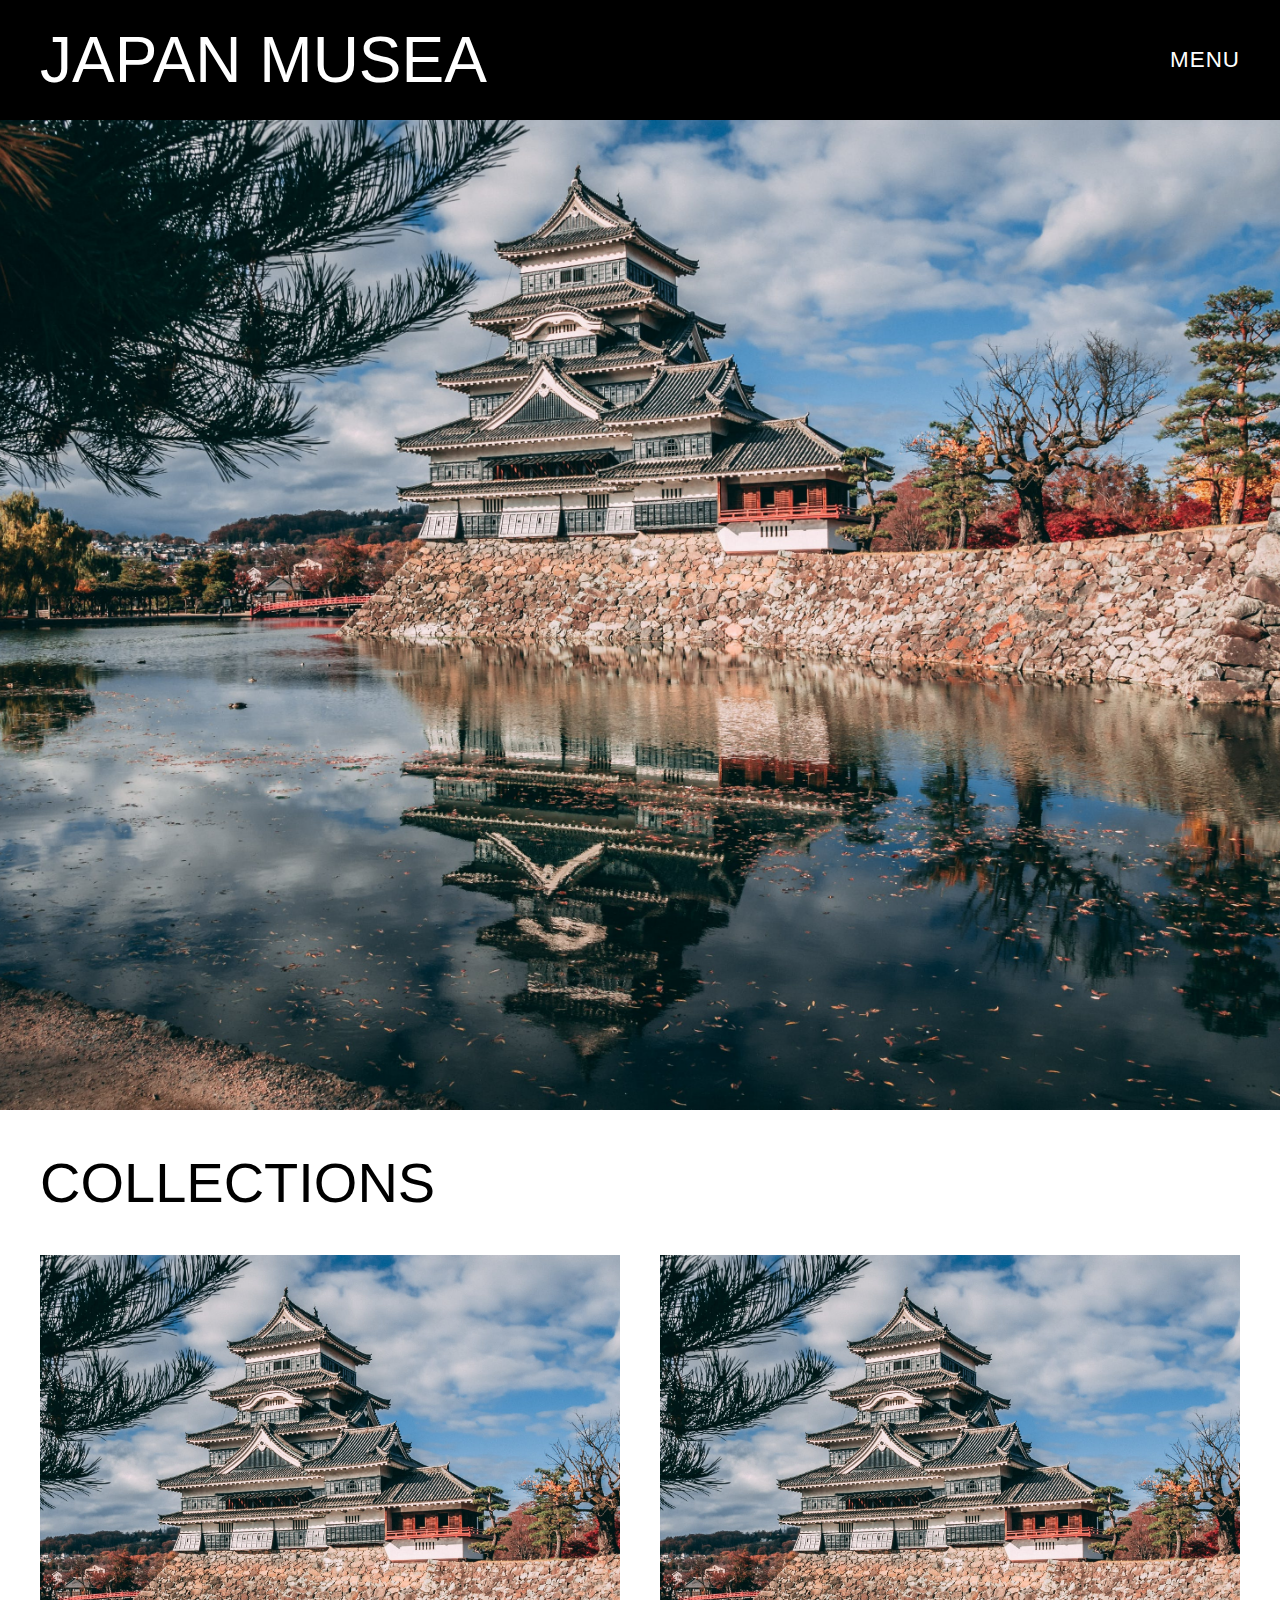
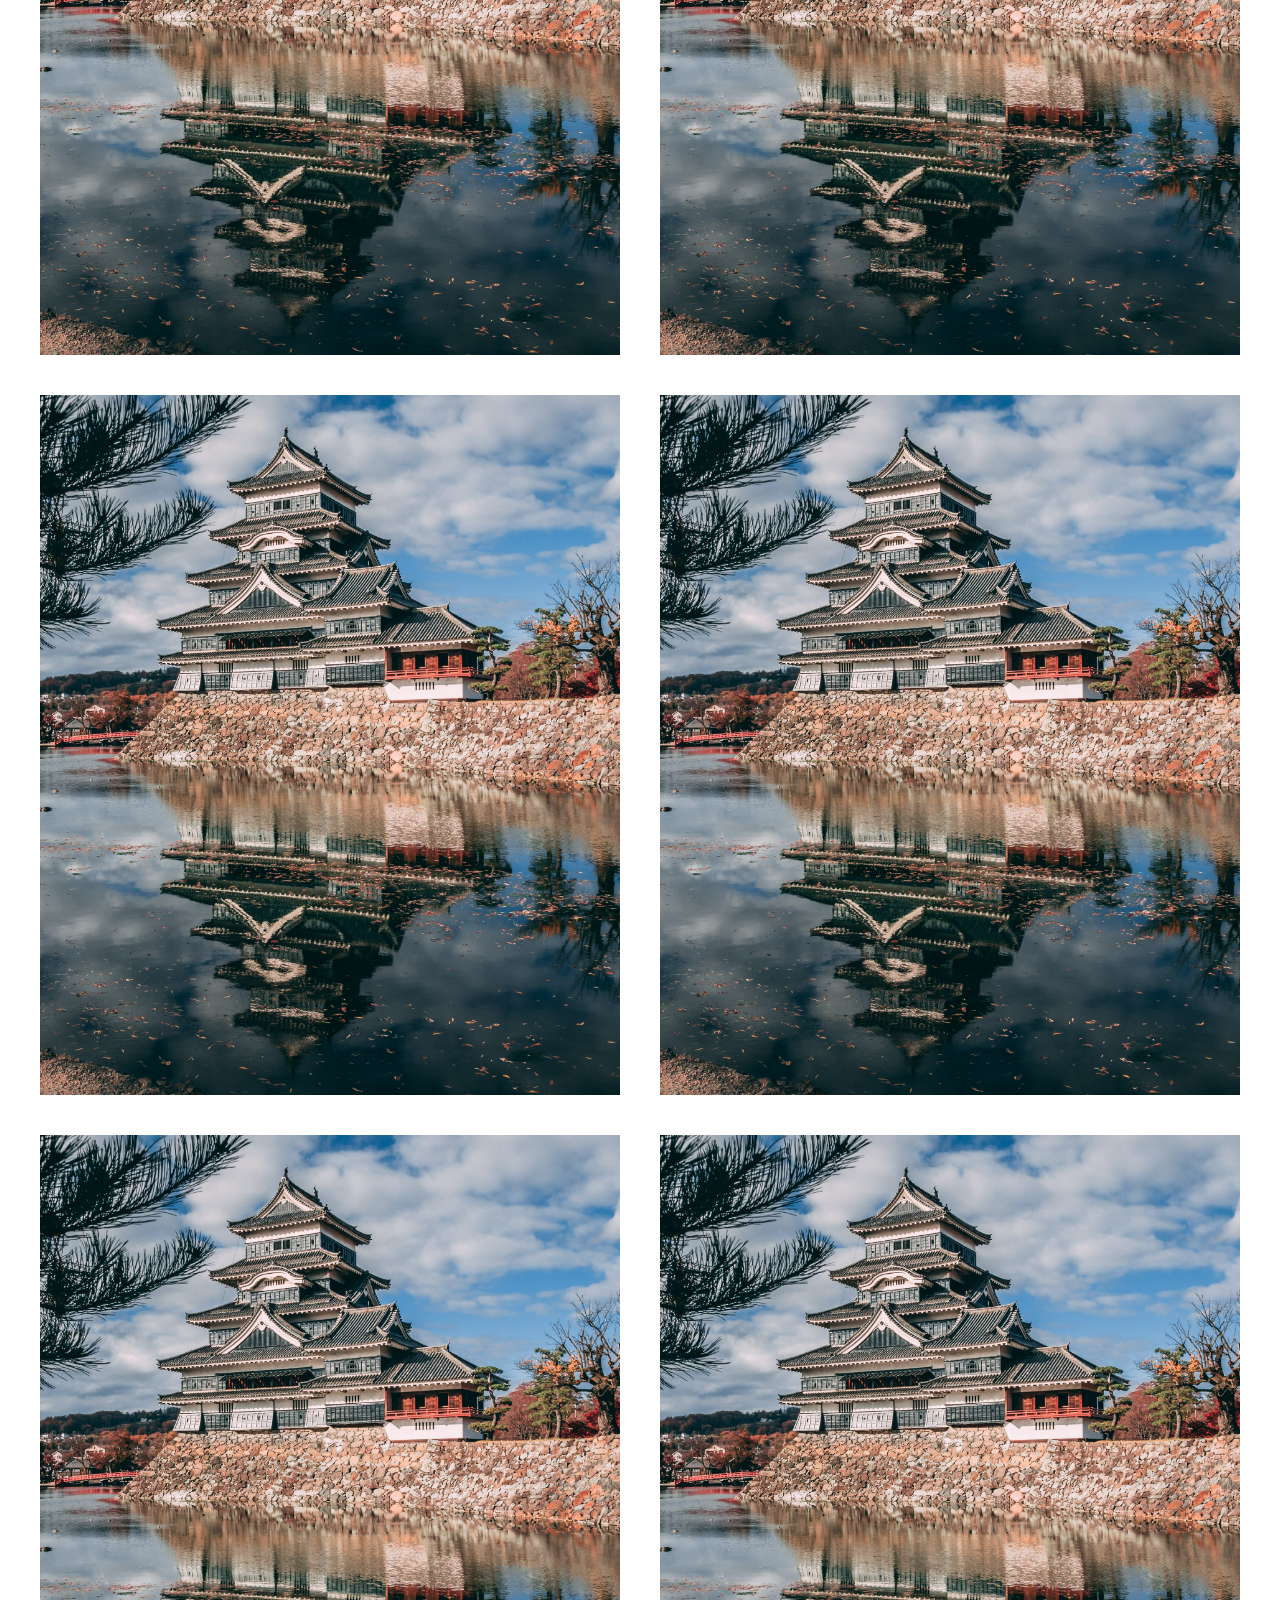
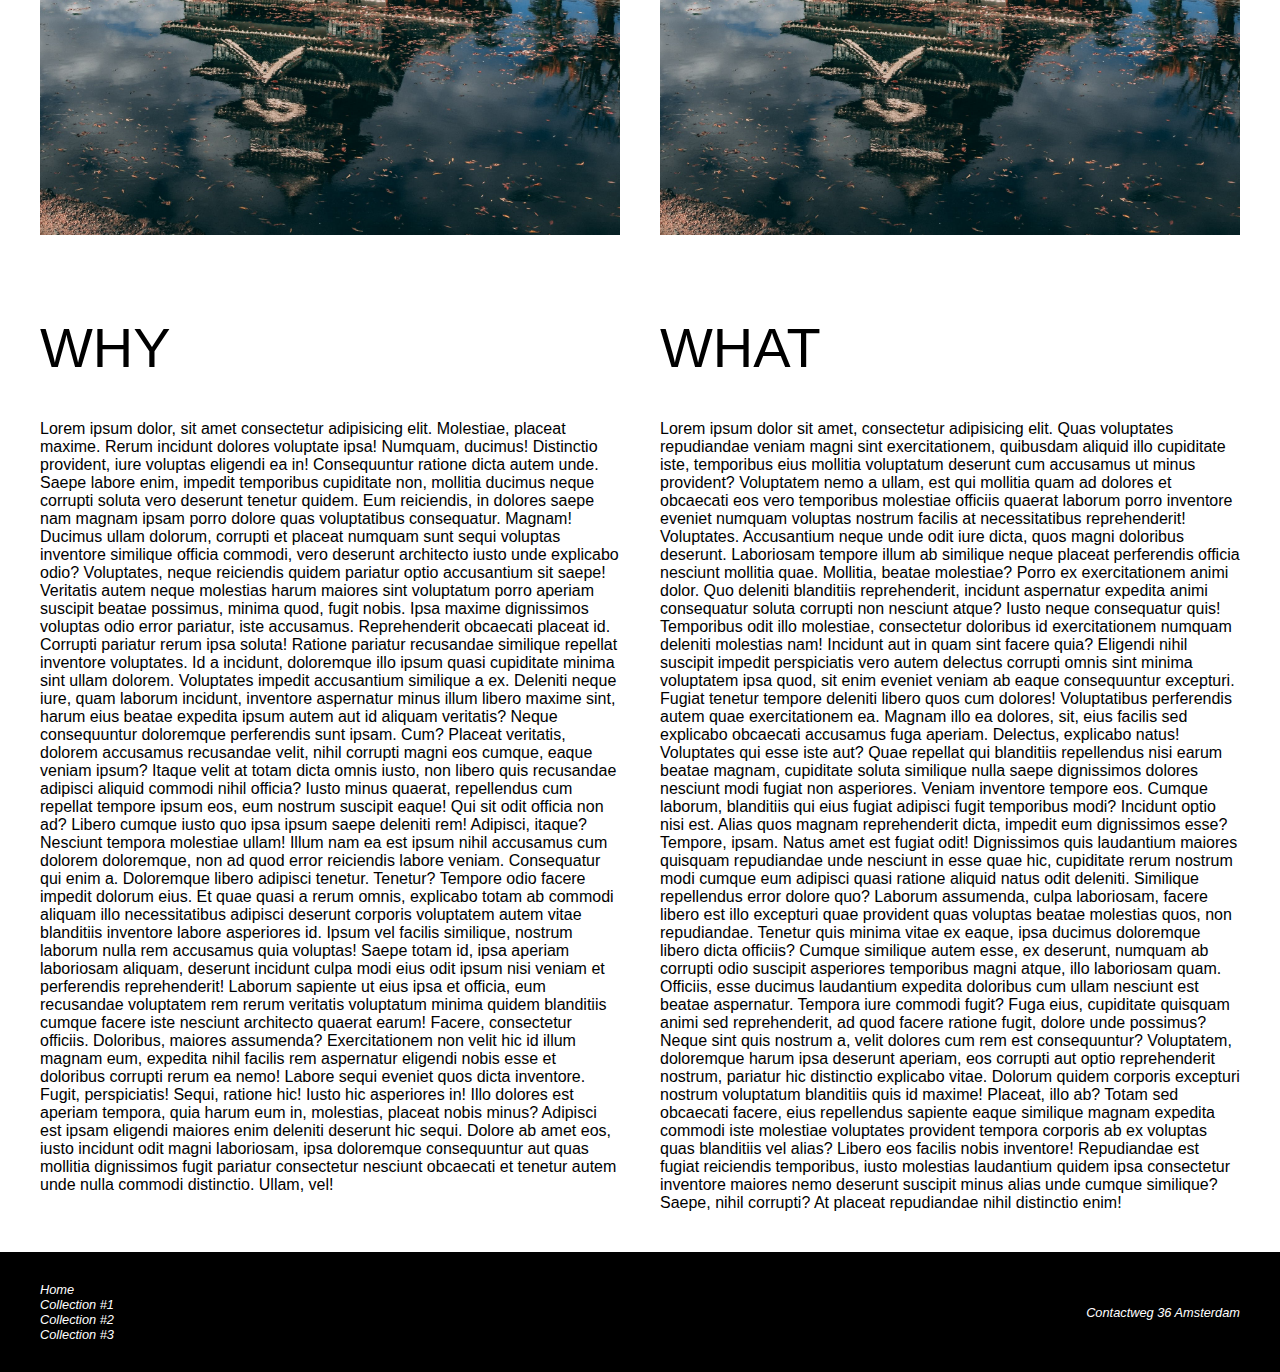
==== landingspage/index.html @ 02726ba7 "Les 6 af" ====
<!DOCTYPE html>
<html lang="en">

<head>
    <meta charset="UTF-8">
    <meta http-equiv="X-UA-Compatible" content="IE=edge">
    <meta name="viewport" content="width=device-width, initial-scale=1.0">
    <link rel="stylesheet" href="css/style.css">
    <title>Document</title>
</head>

<body>
    <header class="header">
        <h1 class="headerTitle">Japan Musea</h1>
        <button class="headerButton">menu</button>
    </header>
    <main>
        <figure class="bigFigure"><img src="img/pexels-photo-1829980.jpeg" alt="Japanese tempel"></figure>
        <section class="collections">
            <h2 class="collectionsTitle">Collections</h2>
           <ul class="collectionsList">
               <li class="collectionsListItem"><img src="img/pexels-photo-1829980.jpeg" alt=""></li>
               <li class="collectionsListItem"><img src="img/pexels-photo-1829980.jpeg" alt=""></li>
               <li class="collectionsListItem"><img src="img/pexels-photo-1829980.jpeg" alt=""></li>
               <li class="collectionsListItem"><img src="img/pexels-photo-1829980.jpeg" alt=""></li>
               <li class="collectionsListItem"><img src="img/pexels-photo-1829980.jpeg" alt=""></li>
               <li class="collectionsListItem"><img src="img/pexels-photo-1829980.jpeg" alt=""></li>
           </ul>
        </section>
        <section class="info">
            <div class="block">
                <h2 class="infoTitle">Why</h2>
                <p>Lorem ipsum dolor, sit amet consectetur adipisicing elit. Molestiae, placeat maxime. Rerum incidunt dolores voluptate ipsa! Numquam, ducimus! Distinctio provident, iure voluptas eligendi ea in! Consequuntur ratione dicta autem unde.
                Saepe labore enim, impedit temporibus cupiditate non, mollitia ducimus neque corrupti soluta vero deserunt tenetur quidem. Eum reiciendis, in dolores saepe nam magnam ipsam porro dolore quas voluptatibus consequatur. Magnam!
                Ducimus ullam dolorum, corrupti et placeat numquam sunt sequi voluptas inventore similique officia commodi, vero deserunt architecto iusto unde explicabo odio? Voluptates, neque reiciendis quidem pariatur optio accusantium sit saepe!
                Veritatis autem neque molestias harum maiores sint voluptatum porro aperiam suscipit beatae possimus, minima quod, fugit nobis. Ipsa maxime dignissimos voluptas odio error pariatur, iste accusamus. Reprehenderit obcaecati placeat id.
                Corrupti pariatur rerum ipsa soluta! Ratione pariatur recusandae similique repellat inventore voluptates. Id a incidunt, doloremque illo ipsum quasi cupiditate minima sint ullam dolorem. Voluptates impedit accusantium similique a ex.
                Deleniti neque iure, quam laborum incidunt, inventore aspernatur minus illum libero maxime sint, harum eius beatae expedita ipsum autem aut id aliquam veritatis? Neque consequuntur doloremque perferendis sunt ipsam. Cum?
                Placeat veritatis, dolorem accusamus recusandae velit, nihil corrupti magni eos cumque, eaque veniam ipsum? Itaque velit at totam dicta omnis iusto, non libero quis recusandae adipisci aliquid commodi nihil officia?
                Iusto minus quaerat, repellendus cum repellat tempore ipsum eos, eum nostrum suscipit eaque! Qui sit odit officia non ad? Libero cumque iusto quo ipsa ipsum saepe deleniti rem! Adipisci, itaque?
                Nesciunt tempora molestiae ullam! Illum nam ea est ipsum nihil accusamus cum dolorem doloremque, non ad quod error reiciendis labore veniam. Consequatur qui enim a. Doloremque libero adipisci tenetur. Tenetur?
                Tempore odio facere impedit dolorum eius. Et quae quasi a rerum omnis, explicabo totam ab commodi aliquam illo necessitatibus adipisci deserunt corporis voluptatem autem vitae blanditiis inventore labore asperiores id.
                Ipsum vel facilis similique, nostrum laborum nulla rem accusamus quia voluptas! Saepe totam id, ipsa aperiam laboriosam aliquam, deserunt incidunt culpa modi eius odit ipsum nisi veniam et perferendis reprehenderit!
                Laborum sapiente ut eius ipsa et officia, eum recusandae voluptatem rem rerum veritatis voluptatum minima quidem blanditiis cumque facere iste nesciunt architecto quaerat earum! Facere, consectetur officiis. Doloribus, maiores assumenda?
                Exercitationem non velit hic id illum magnam eum, expedita nihil facilis rem aspernatur eligendi nobis esse et doloribus corrupti rerum ea nemo! Labore sequi eveniet quos dicta inventore. Fugit, perspiciatis!
                Sequi, ratione hic! Iusto hic asperiores in! Illo dolores est aperiam tempora, quia harum eum in, molestias, placeat nobis minus? Adipisci est ipsam eligendi maiores enim deleniti deserunt hic sequi.
                Dolore ab amet eos, iusto incidunt odit magni laboriosam, ipsa doloremque consequuntur aut quas mollitia dignissimos fugit pariatur consectetur nesciunt obcaecati et tenetur autem unde nulla commodi distinctio. Ullam, vel!</p>
            </div>  
            <div class="block">
                <h2 class="infoTitle"> What</h2>
               <p>Lorem ipsum dolor sit amet, consectetur adipisicing elit. Quas voluptates repudiandae veniam magni sint exercitationem, quibusdam aliquid illo cupiditate iste, temporibus eius mollitia voluptatum deserunt cum accusamus ut minus provident?
               Voluptatem nemo a ullam, est qui mollitia quam ad dolores et obcaecati eos vero temporibus molestiae officiis quaerat laborum porro inventore eveniet numquam voluptas nostrum facilis at necessitatibus reprehenderit! Voluptates.
               Accusantium neque unde odit iure dicta, quos magni doloribus deserunt. Laboriosam tempore illum ab similique neque placeat perferendis officia nesciunt mollitia quae. Mollitia, beatae molestiae? Porro ex exercitationem animi dolor.
               Quo deleniti blanditiis reprehenderit, incidunt aspernatur expedita animi consequatur soluta corrupti non nesciunt atque? Iusto neque consequatur quis! Temporibus odit illo molestiae, consectetur doloribus id exercitationem numquam deleniti molestias nam!
               Incidunt aut in quam sint facere quia? Eligendi nihil suscipit impedit perspiciatis vero autem delectus corrupti omnis sint minima voluptatem ipsa quod, sit enim eveniet veniam ab eaque consequuntur excepturi.
               Fugiat tenetur tempore deleniti libero quos cum dolores! Voluptatibus perferendis autem quae exercitationem ea. Magnam illo ea dolores, sit, eius facilis sed explicabo obcaecati accusamus fuga aperiam. Delectus, explicabo natus!
               Voluptates qui esse iste aut? Quae repellat qui blanditiis repellendus nisi earum beatae magnam, cupiditate soluta similique nulla saepe dignissimos dolores nesciunt modi fugiat non asperiores. Veniam inventore tempore eos.
               Cumque laborum, blanditiis qui eius fugiat adipisci fugit temporibus modi? Incidunt optio nisi est. Alias quos magnam reprehenderit dicta, impedit eum dignissimos esse? Tempore, ipsam. Natus amet est fugiat odit!
               Dignissimos quis laudantium maiores quisquam repudiandae unde nesciunt in esse quae hic, cupiditate rerum nostrum modi cumque eum adipisci quasi ratione aliquid natus odit deleniti. Similique repellendus error dolore quo?
               Laborum assumenda, culpa laboriosam, facere libero est illo excepturi quae provident quas voluptas beatae molestias quos, non repudiandae. Tenetur quis minima vitae ex eaque, ipsa ducimus doloremque libero dicta officiis?
               Cumque similique autem esse, ex deserunt, numquam ab corrupti odio suscipit asperiores temporibus magni atque, illo laboriosam quam. Officiis, esse ducimus laudantium expedita doloribus cum ullam nesciunt est beatae aspernatur.
               Tempora iure commodi fugit? Fuga eius, cupiditate quisquam animi sed reprehenderit, ad quod facere ratione fugit, dolore unde possimus? Neque sint quis nostrum a, velit dolores cum rem est consequuntur?
               Voluptatem, doloremque harum ipsa deserunt aperiam, eos corrupti aut optio reprehenderit nostrum, pariatur hic distinctio explicabo vitae. Dolorum quidem corporis excepturi nostrum voluptatum blanditiis quis id maxime! Placeat, illo ab?
               Totam sed obcaecati facere, eius repellendus sapiente eaque similique magnam expedita commodi iste molestiae voluptates provident tempora corporis ab ex voluptas quas blanditiis vel alias? Libero eos facilis nobis inventore!
               Repudiandae est fugiat reiciendis temporibus, iusto molestias laudantium quidem ipsa consectetur inventore maiores nemo deserunt suscipit minus alias unde cumque similique? Saepe, nihil corrupti? At placeat repudiandae nihil distinctio enim!</p>
            </div>
        </section>
    </main>
    <footer class="footer">
        <ul class="footerNav">
            <li class="footerNavItem">
                <a href="">Home</a>
            </li>
            <li class="footerNavItem">
                <a href="">Collection #1</a>
            </li>
            <li class="footerNavItem">
                <a href="">Collection #2</a>
            </li>
            <li class="footerNavItem">
                <a href="">Collection #3</a>
            </li>
        </ul>
        <address>
            Contactweg 36
            Amsterdam
        </address>
    </footer>
</body>

</html>
---- landingspage/css/style.css ----
*{
    margin: 0;
    padding: 0;
    box-sizing: border-box;
}

body{
    font-family: sans-serif;
    font-size: 16px;
}

.header{
    background: black;
    display: flex;
    height: 120px;
    justify-content: space-between;
    align-items: center;
    padding: 20px;
    padding-left: 40px;
    padding-right: 40px;
}

.headerTitle{
    color: white;
    text-transform: uppercase;
    font-size: 400%;
    font-weight: 400;
}

.headerButton{
    text-transform: uppercase;
    background:transparent;
    color: white;
    border: none;
    font-size: 140%;
    letter-spacing: 1px;
}

.bigFigure{
    width: 100%;
    height: 110vh;
}

.bigFigure > img{
    width: 100%;
    height: 100%;
    object-fit: cover;
}


.collections{
   width: 100%;
   padding: 40px;
   
}

.collectionsTitle, .infoTitle{
    font-size: 350%;
    color: black;
    text-transform: uppercase;
    font-weight: 400;
    margin-bottom:40px ;
}

.collectionsList{
    list-style: none;
    display: flex;
    gap: 40px;
    flex-wrap: wrap;
}


.collectionsListItem{
    width: 500px;
    height: 700px;
    background: black;
    flex-shrink: 1;
    flex-grow: 1;
}


.collectionsListItem > img{
    width: 100%;
    height: 100%;
    object-fit: cover;
}

.info{
    padding: 40px;
    display: flex;
    flex-wrap: wrap;
    gap: 40px;
    
}

.block{
    width: 400px;
    flex-shrink: 0;
    flex-grow: 1;
}


.footer{
    height: 120px;
    background: black;
    display: flex;
    color: white;
    justify-content: space-between;
    align-items: center;
    padding: 20px;
    padding-left: 40px;
    padding-right: 40px;
}

.footerNav{
    list-style: none;
}

.footerNavItem{
    font-size: 80%;
    font-style: italic;
}

.footerNavItem > a{
    color: white;
    text-decoration:none;
}

.footer > address{
    font-size: 80%;
}

@media screen and (max-width:700px) {
    body{
        font-size: 14px;
    }
    .headerTitle{
        font-size: 380%;
    }
}
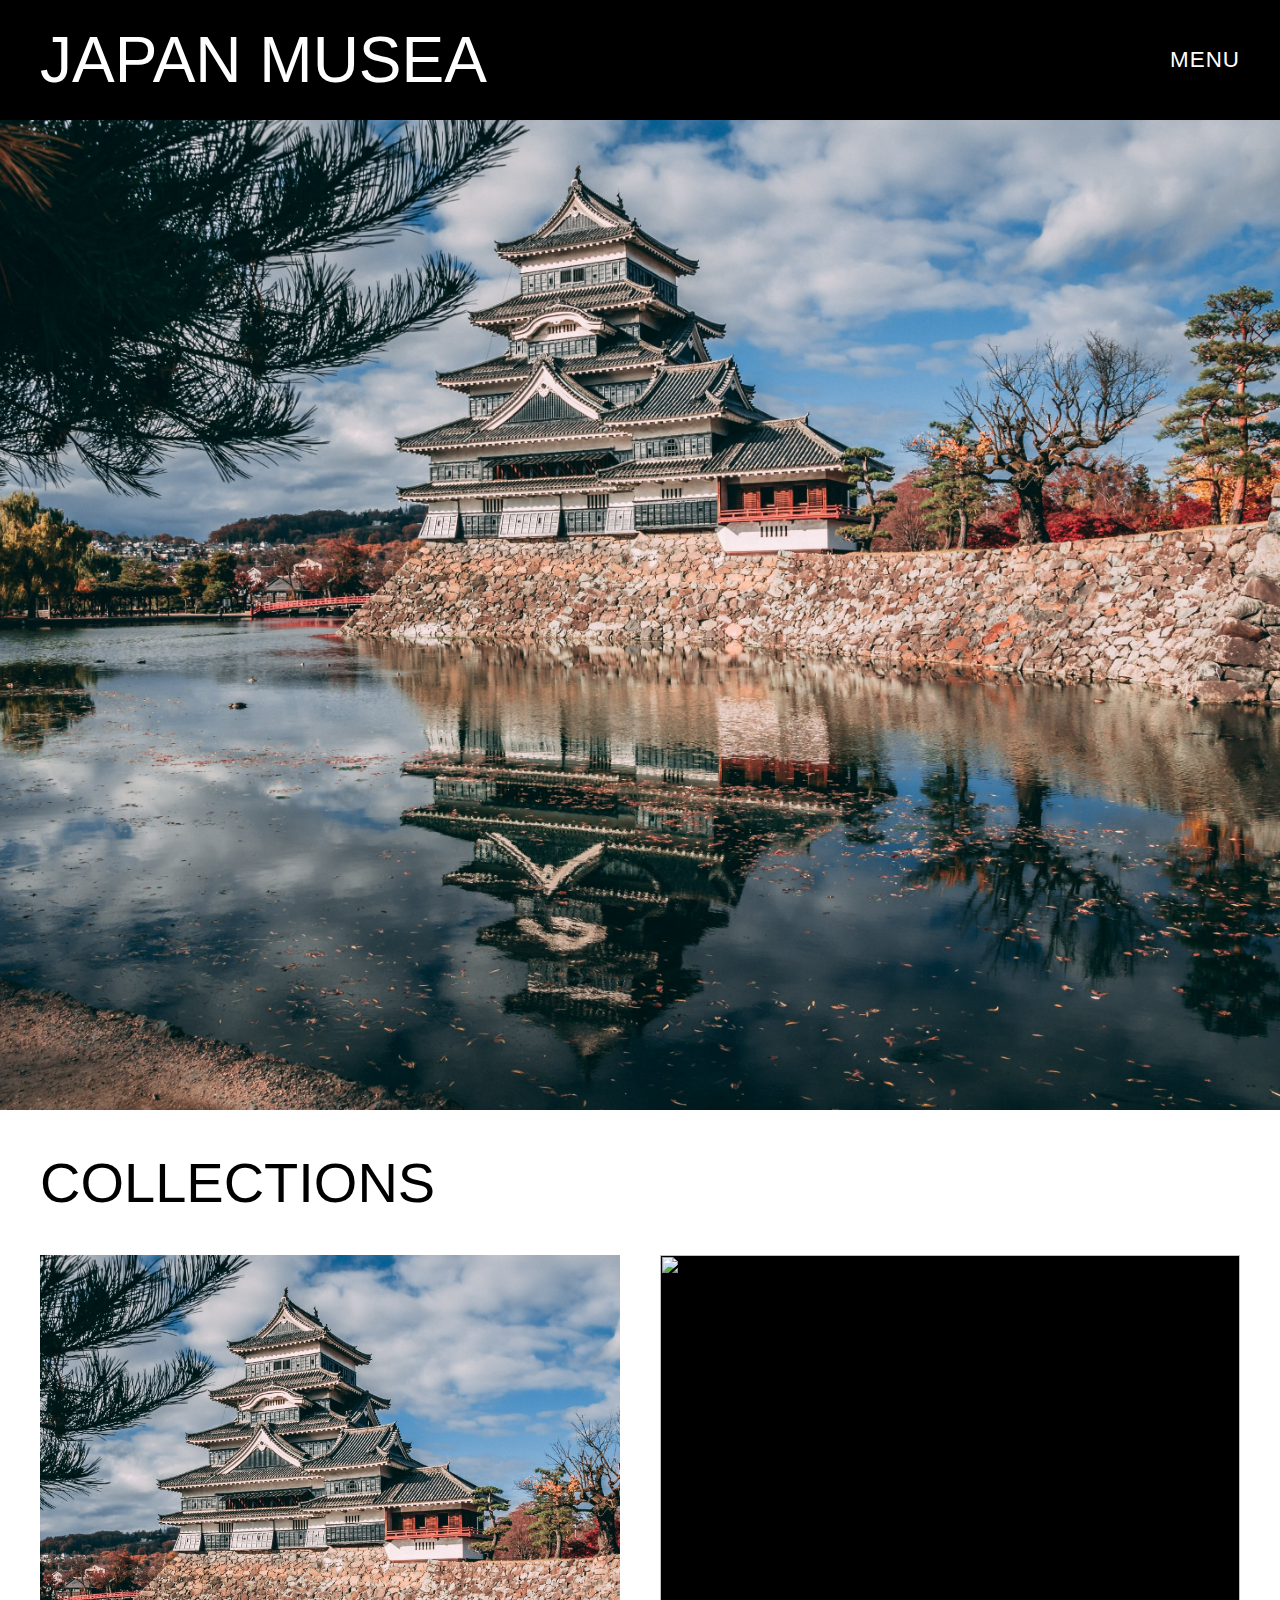
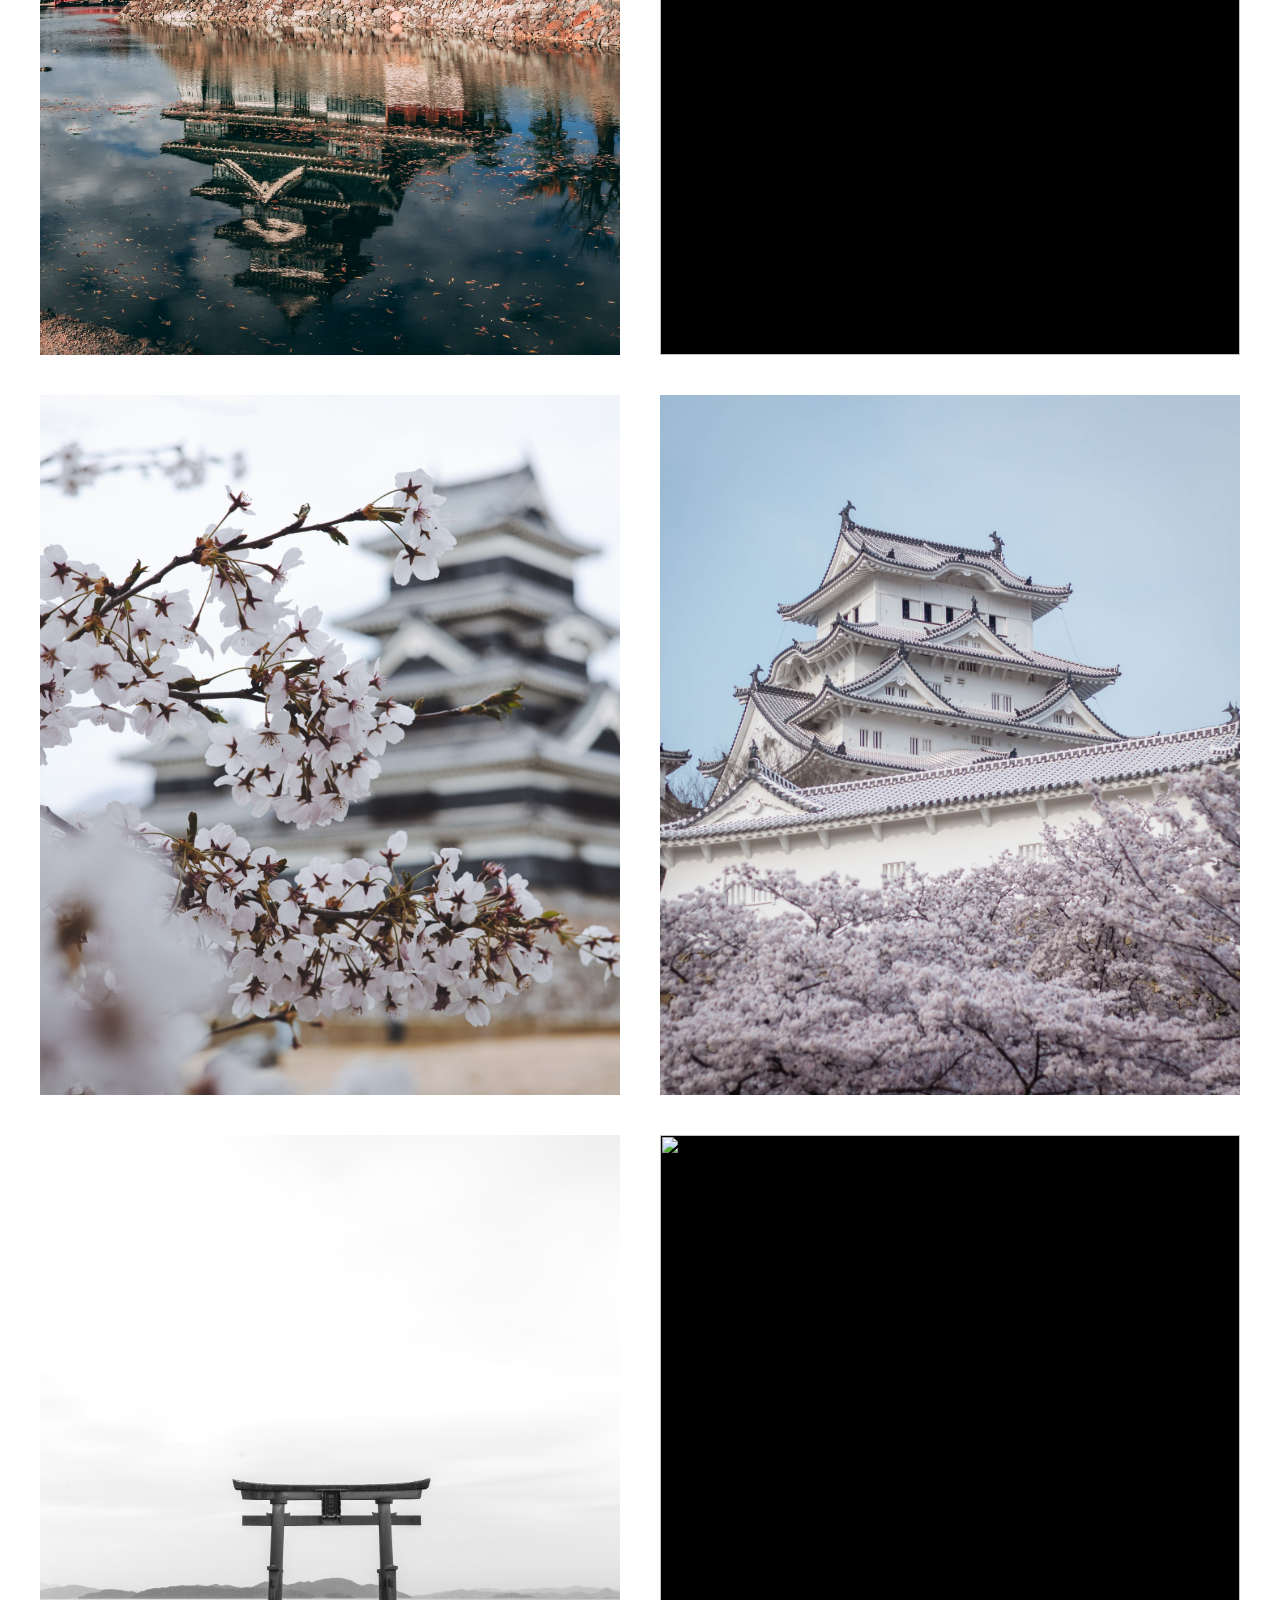
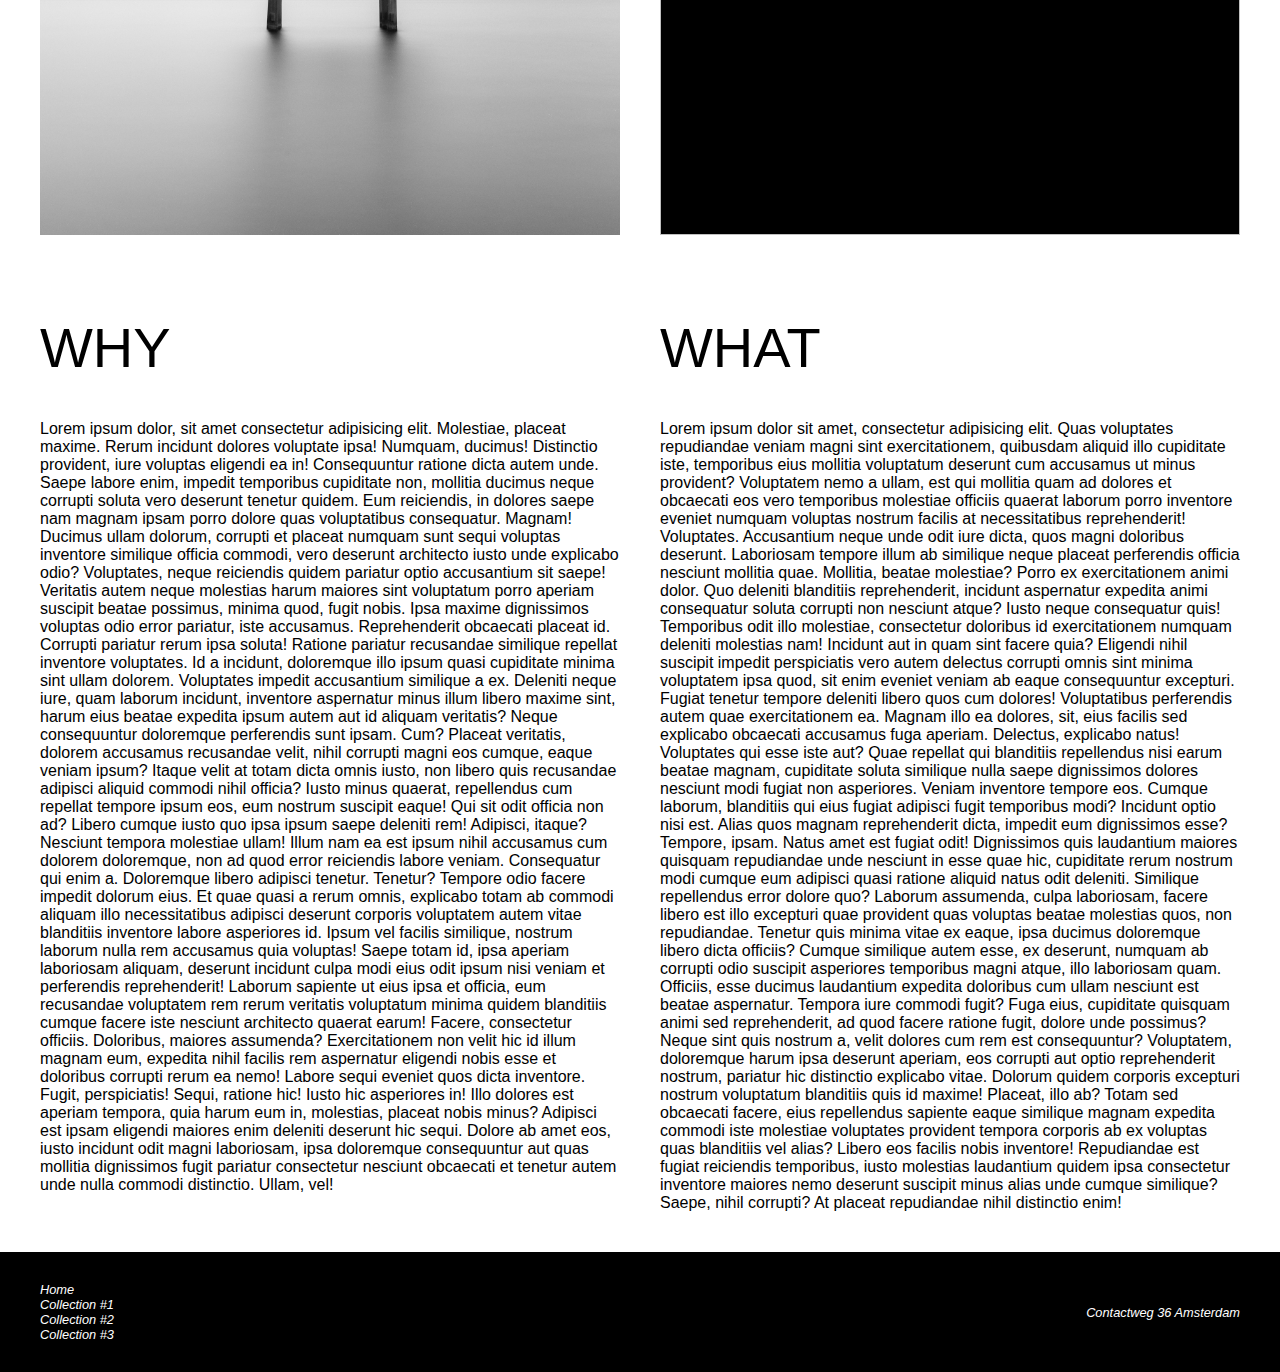
==== commit 892d9cdd: "les 6 update" ====
--- a/landingspage/index.html
+++ b/landingspage/index.html
@@ -19,12 +19,12 @@
         <section class="collections">
             <h2 class="collectionsTitle">Collections</h2>
            <ul class="collectionsList">
-               <li class="collectionsListItem"><img src="img/pexels-photo-1829980.jpeg" alt=""></li>
-               <li class="collectionsListItem"><img src="img/pexels-photo-1829980.jpeg" alt=""></li>
-               <li class="collectionsListItem"><img src="img/pexels-photo-1829980.jpeg" alt=""></li>
-               <li class="collectionsListItem"><img src="img/pexels-photo-1829980.jpeg" alt=""></li>
-               <li class="collectionsListItem"><img src="img/pexels-photo-1829980.jpeg" alt=""></li>
-               <li class="collectionsListItem"><img src="img/pexels-photo-1829980.jpeg" alt=""></li>
+               <li class="collectionsListItem"><img src="img/pexels-photo-1829980.jpeg" alt="Japanese tempel"></li>
+               <li class="collectionsListItem"><img src="img/pexels-aleksandar-pasaric-1510595.jpg" alt=""></li>
+               <li class="collectionsListItem"><img src="img/pexels-evgeny-tchebotarev-2235302.jpg" alt=""></li>
+               <li class="collectionsListItem"><img src="img/pexels-nien-tran-dinh-1654748.jpg" alt=""></li>
+               <li class="collectionsListItem"><img src="img/pexels-pixabay-301614.jpg" alt=""></li>
+               <li class="collectionsListItem"><img src="img/pexels-tomáš-malík-3408353.jpg" alt=""></li>
            </ul>
         </section>
         <section class="info">
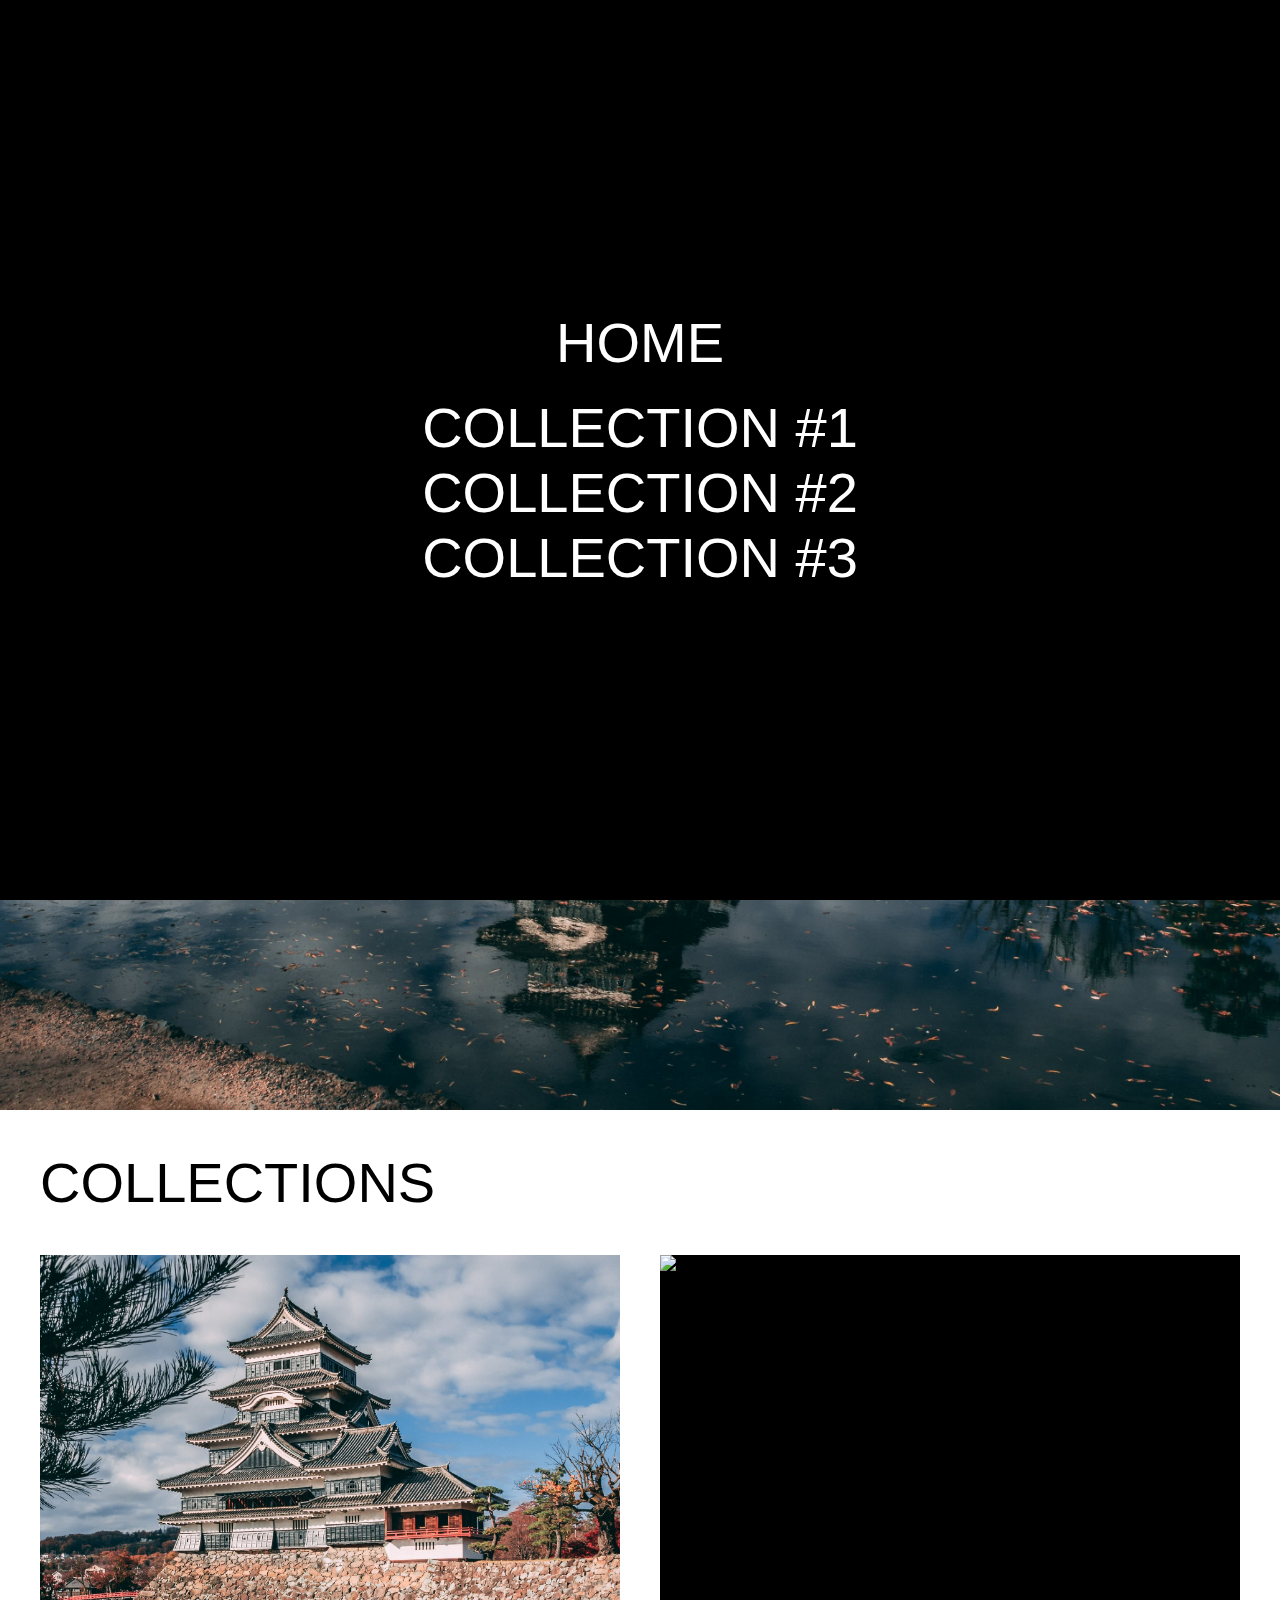
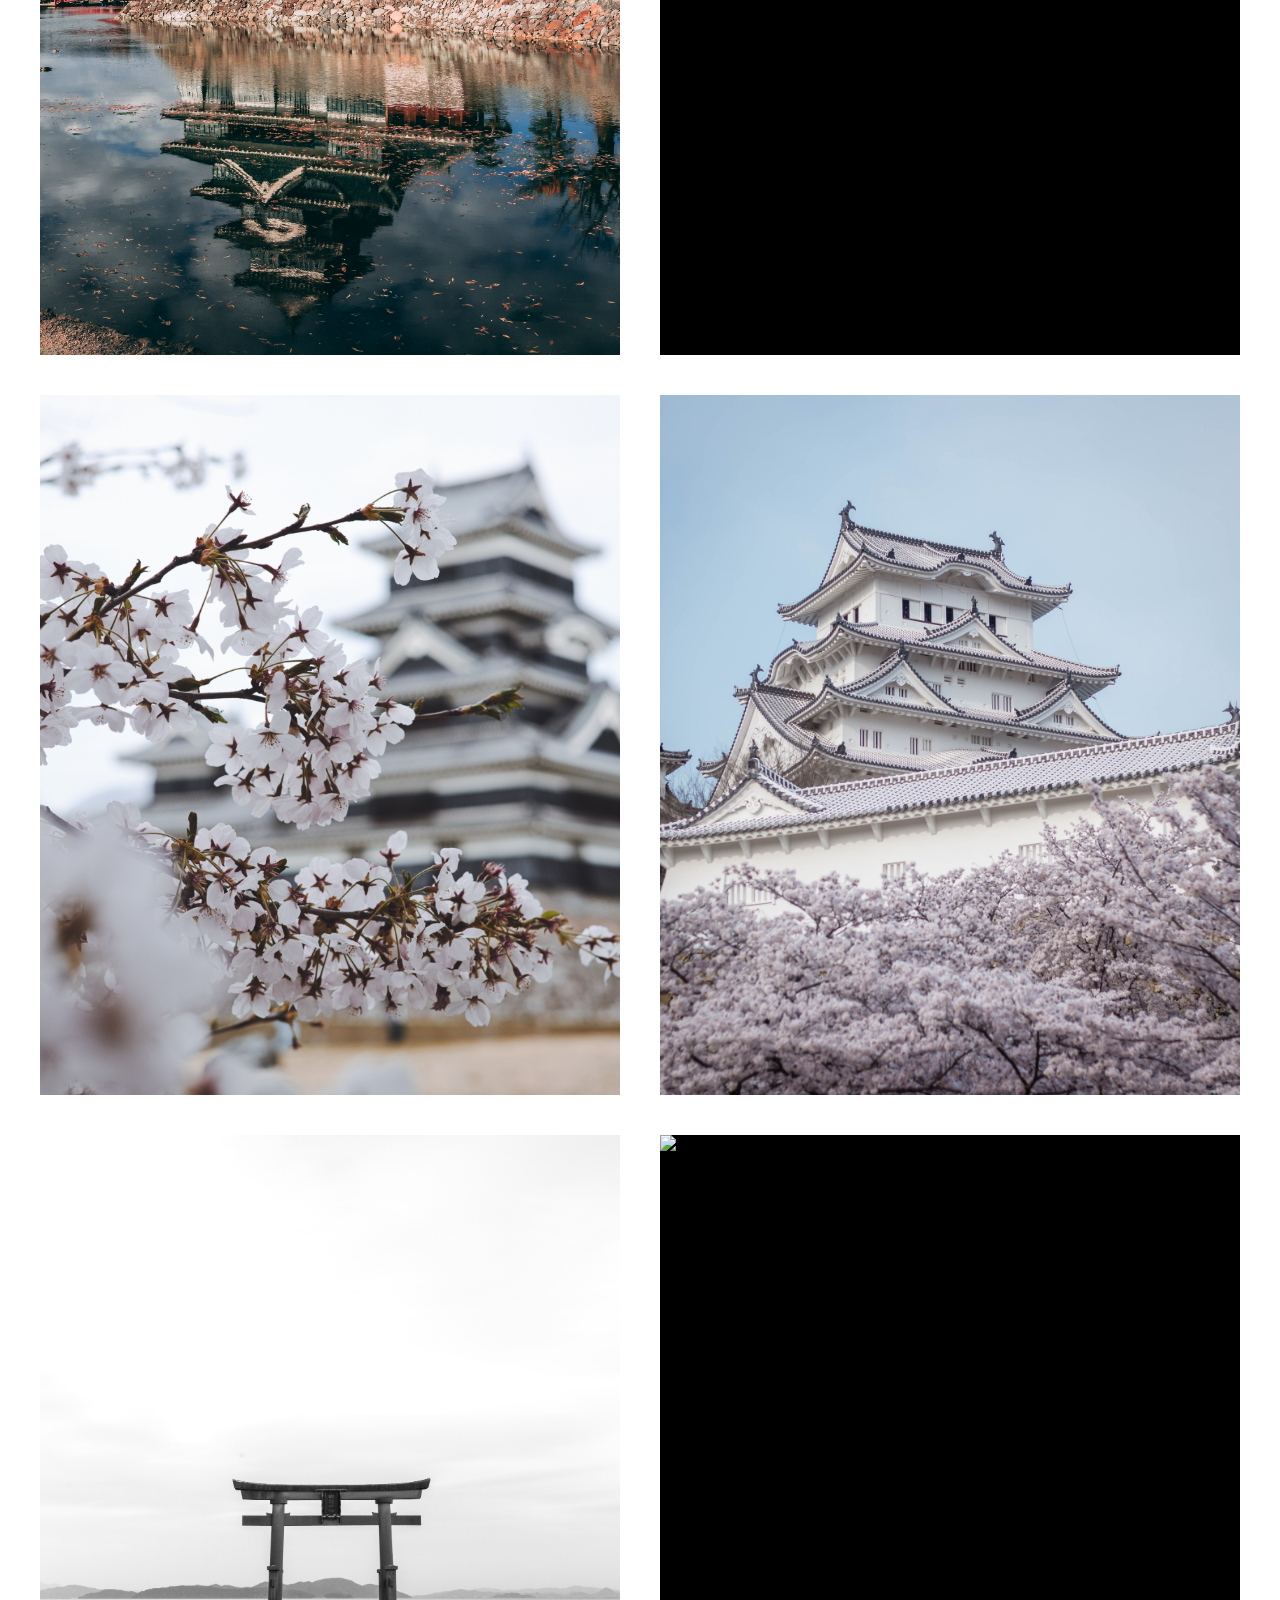
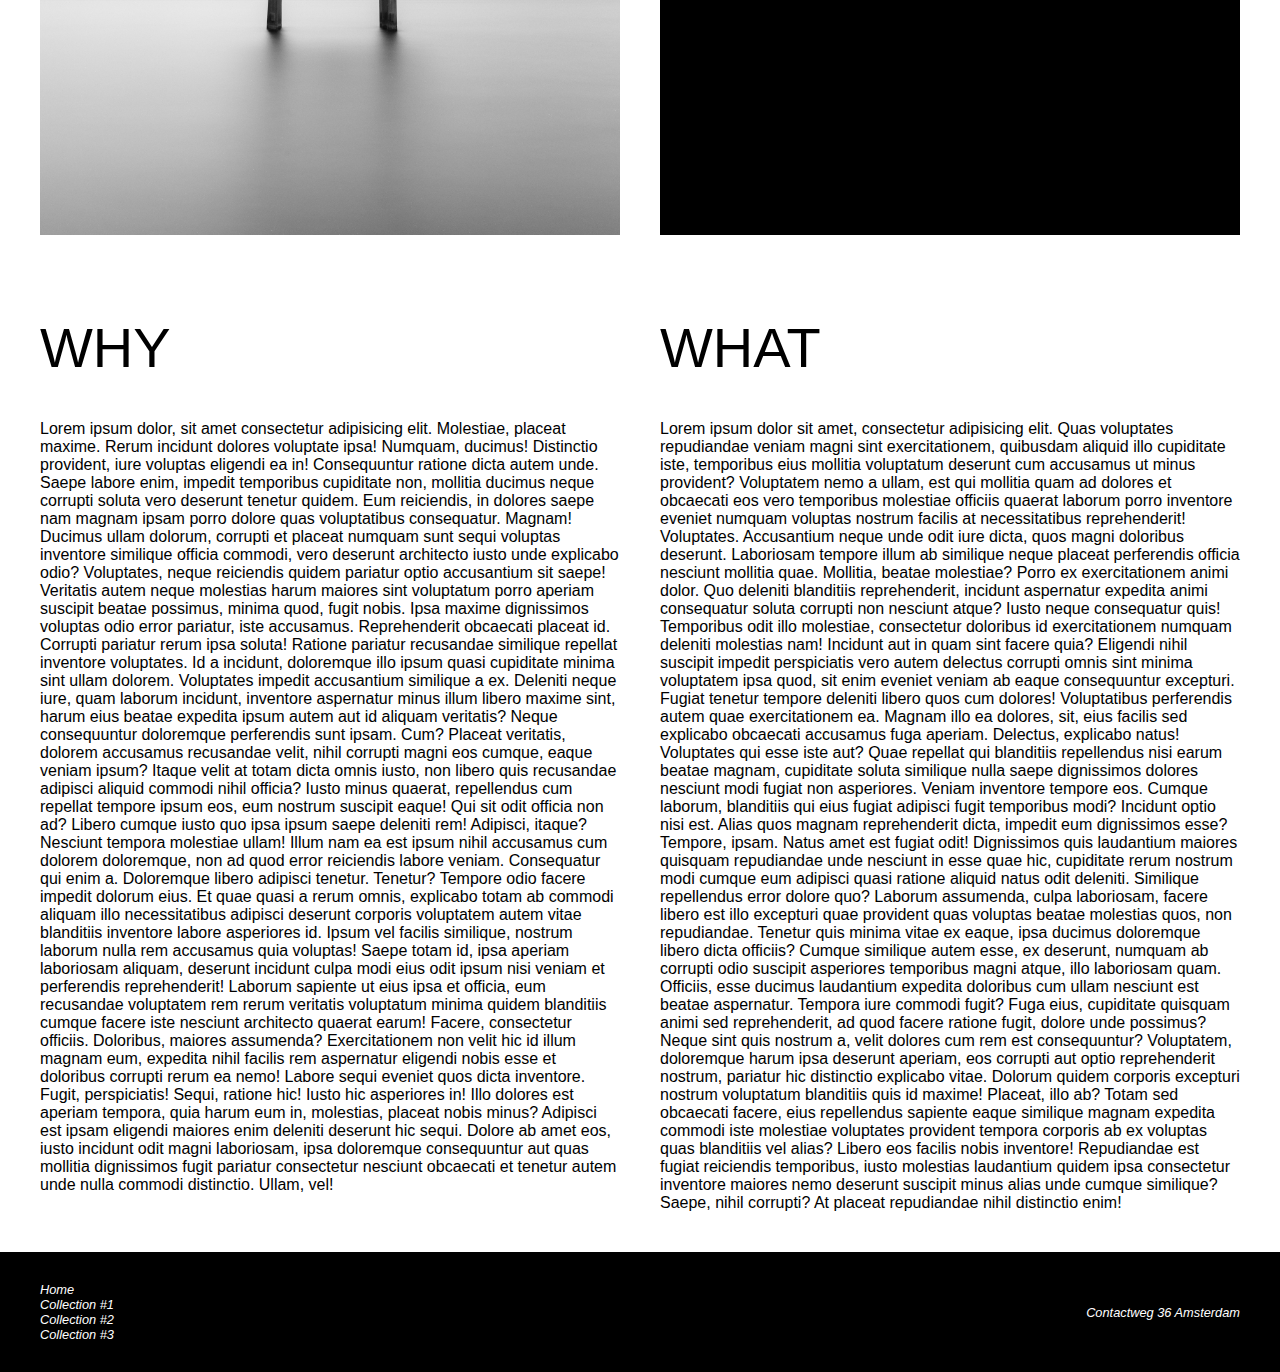
==== commit 9221251f: "Les 7 vid 3 min 2:14" ====
--- a/landingspage/index.html
+++ b/landingspage/index.html
@@ -14,17 +14,34 @@
         <h1 class="headerTitle">Japan Musea</h1>
         <button class="headerButton">menu</button>
     </header>
+    <nav class="mainNav">
+        <ul class="mainNavList">
+            <li class="mainNavListItem">
+                <a href="">Home</a>
+            </li>
+            <li class="mainNavListItem">
+                <a href="">Collection #1</a>
+            </li>
+            <li class="mainNavListItem">
+                <a href="">Collection #2</a>
+            </li>
+            <li class="mainNavListItem">
+                <a href="">Collection #3</a>
+            </li>
+            
+        </ul>
+    </nav>
     <main>
         <figure class="bigFigure"><img src="img/pexels-photo-1829980.jpeg" alt="Japanese tempel"></figure>
         <section class="collections">
             <h2 class="collectionsTitle">Collections</h2>
            <ul class="collectionsList">
                <li class="collectionsListItem"><img src="img/pexels-photo-1829980.jpeg" alt="Japanese tempel"></li>
-               <li class="collectionsListItem"><img src="img/pexels-aleksandar-pasaric-1510595.jpg" alt=""></li>
-               <li class="collectionsListItem"><img src="img/pexels-evgeny-tchebotarev-2235302.jpg" alt=""></li>
-               <li class="collectionsListItem"><img src="img/pexels-nien-tran-dinh-1654748.jpg" alt=""></li>
-               <li class="collectionsListItem"><img src="img/pexels-pixabay-301614.jpg" alt=""></li>
-               <li class="collectionsListItem"><img src="img/pexels-tomáš-malík-3408353.jpg" alt=""></li>
+               <li class="collectionsListItem"><img src="img/pexels-aleksandar-pasaric-1510595.jpg" alt="Japanese city"></li>
+               <li class="collectionsListItem"><img src="img/pexels-evgeny-tchebotarev-2235302.jpg" alt="Whiteblosum"></li>
+               <li class="collectionsListItem"><img src="img/pexels-nien-tran-dinh-1654748.jpg" alt="White tempel with whiteblosum"></li>
+               <li class="collectionsListItem"><img src="img/pexels-pixabay-301614.jpg" alt="Japanese arc"></li>
+               <li class="collectionsListItem"><img src="img/pexels-tomáš-malík-3408353.jpg" alt="Mount fuji"></li>
            </ul>
         </section>
         <section class="info">
--- a/landingspage/css/style.css
+++ b/landingspage/css/style.css
@@ -34,6 +34,44 @@
     border: none;
     font-size: 140%;
     letter-spacing: 1px;
+}
+
+.headerButton:hover{
+    cursor: pointer;
+}
+
+.mainNav{
+    position: absolute;
+    top: 0;
+    left: 0;
+    bottom: 0;
+    right: 0;
+    background: black;
+    display: flex;
+    justify-content: center;
+    align-items: center;
+}
+
+.mainNavList{
+    list-style: none;
+    
+    
+}
+
+.mainNavListItem{
+    font-size: 350%;
+    text-transform: uppercase;
+    text-align: center;
+}
+
+.mainNavListItem > a{
+    color:white;
+    text-decoration: none;
+    
+}
+
+.mainNavListItem:first-of-type{
+    margin-bottom: 20px;
 }
 
 .bigFigure{
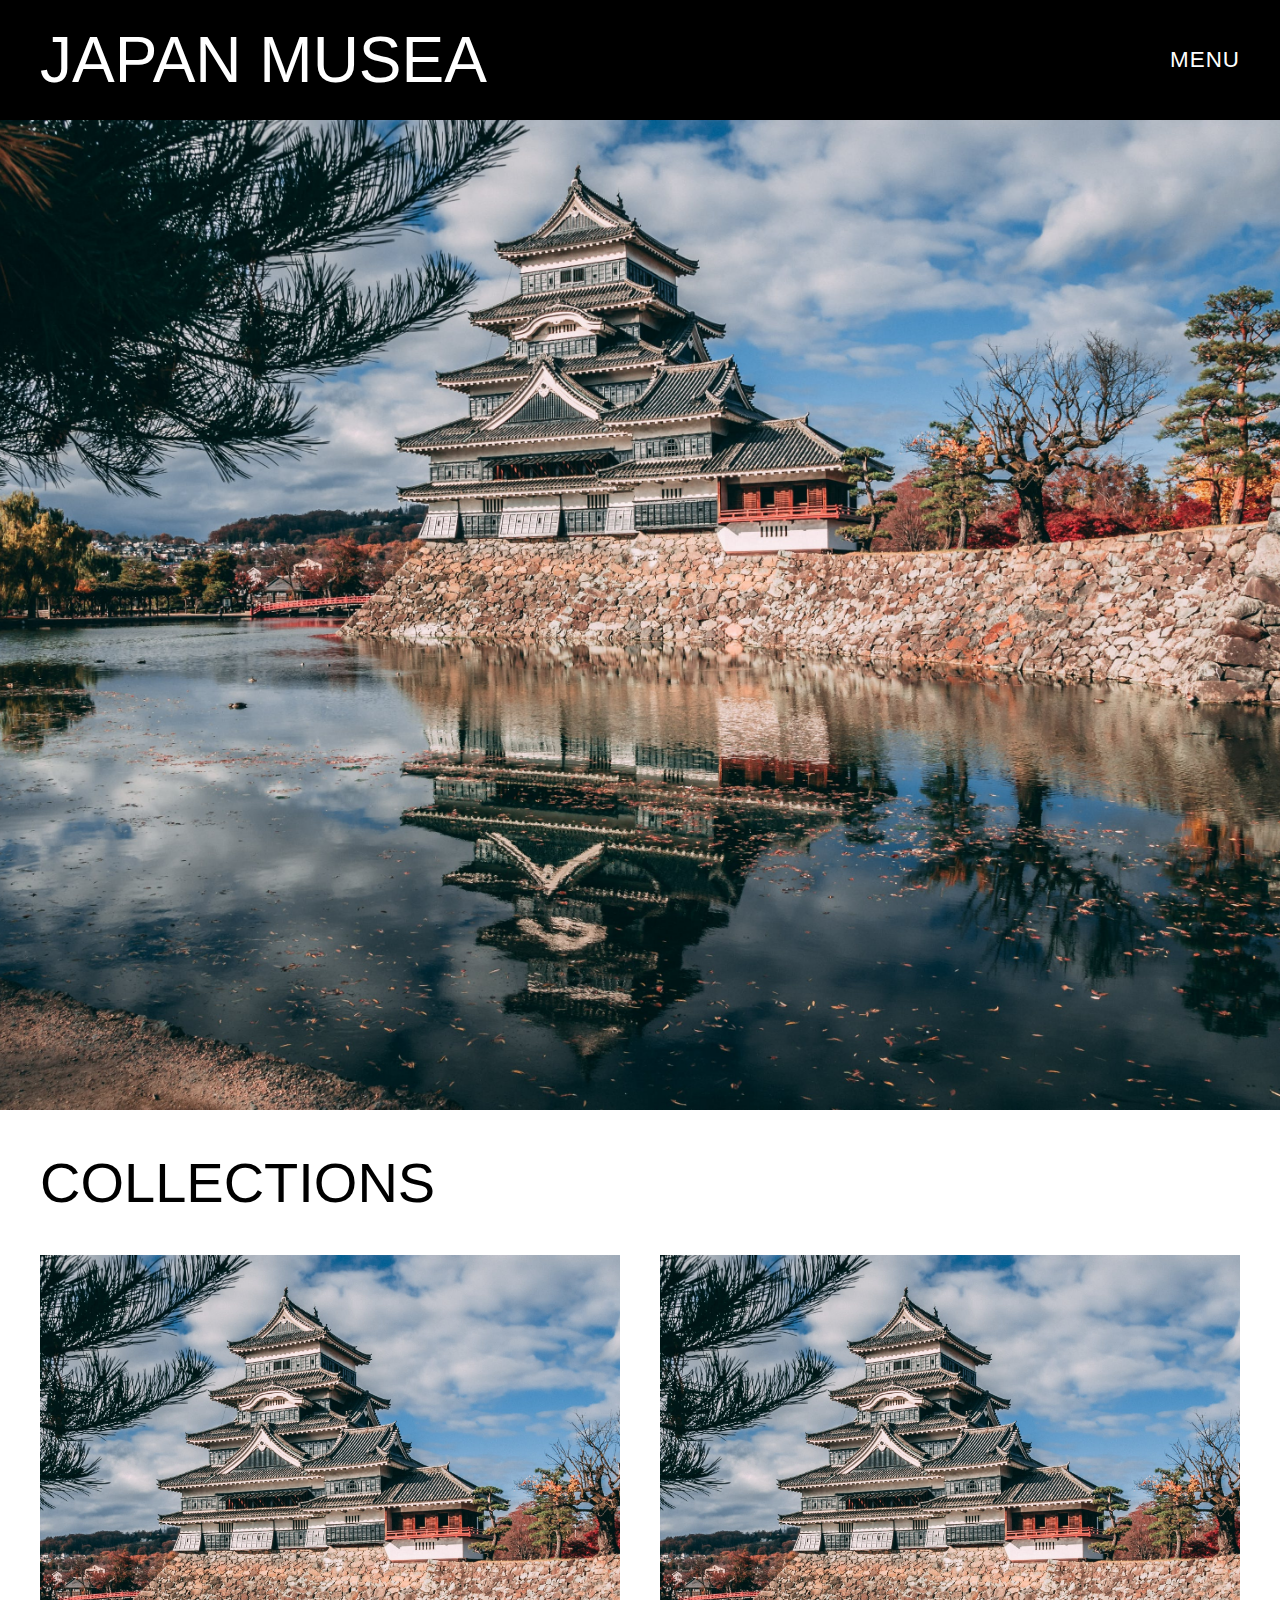
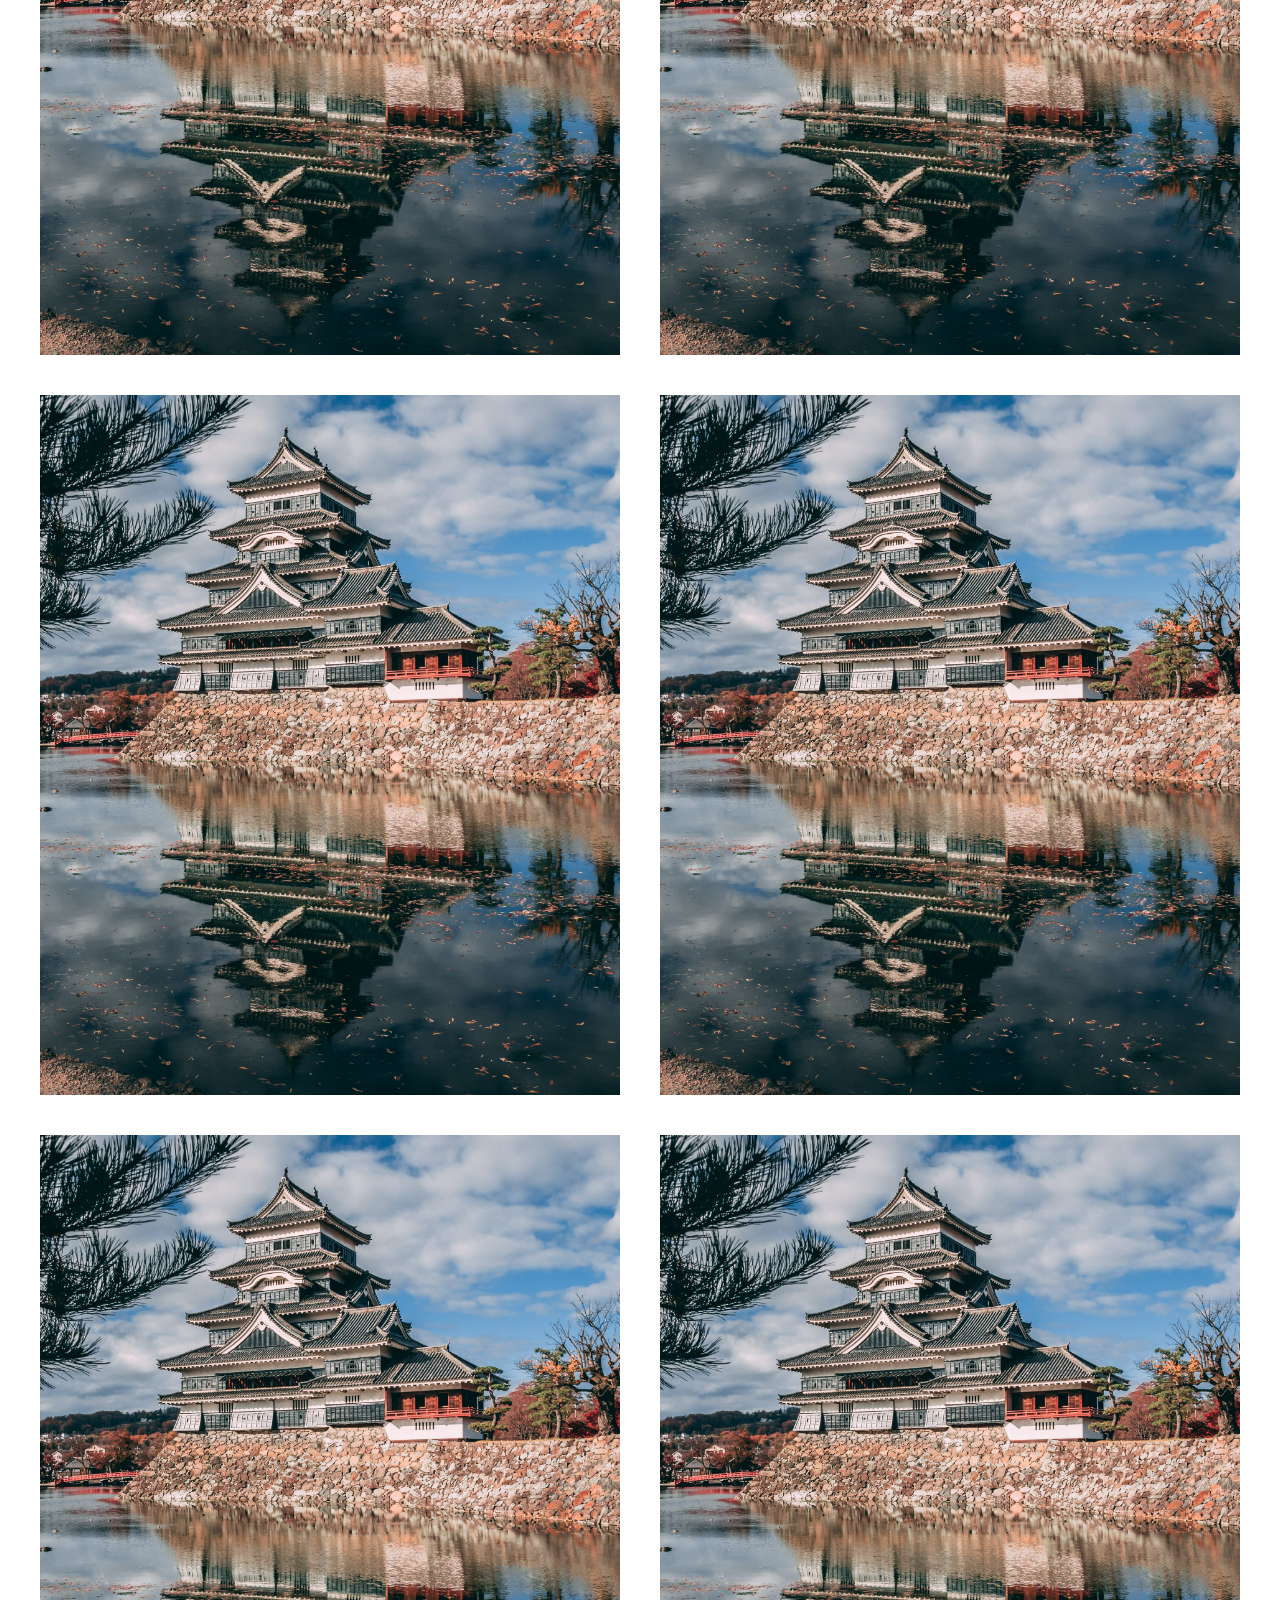
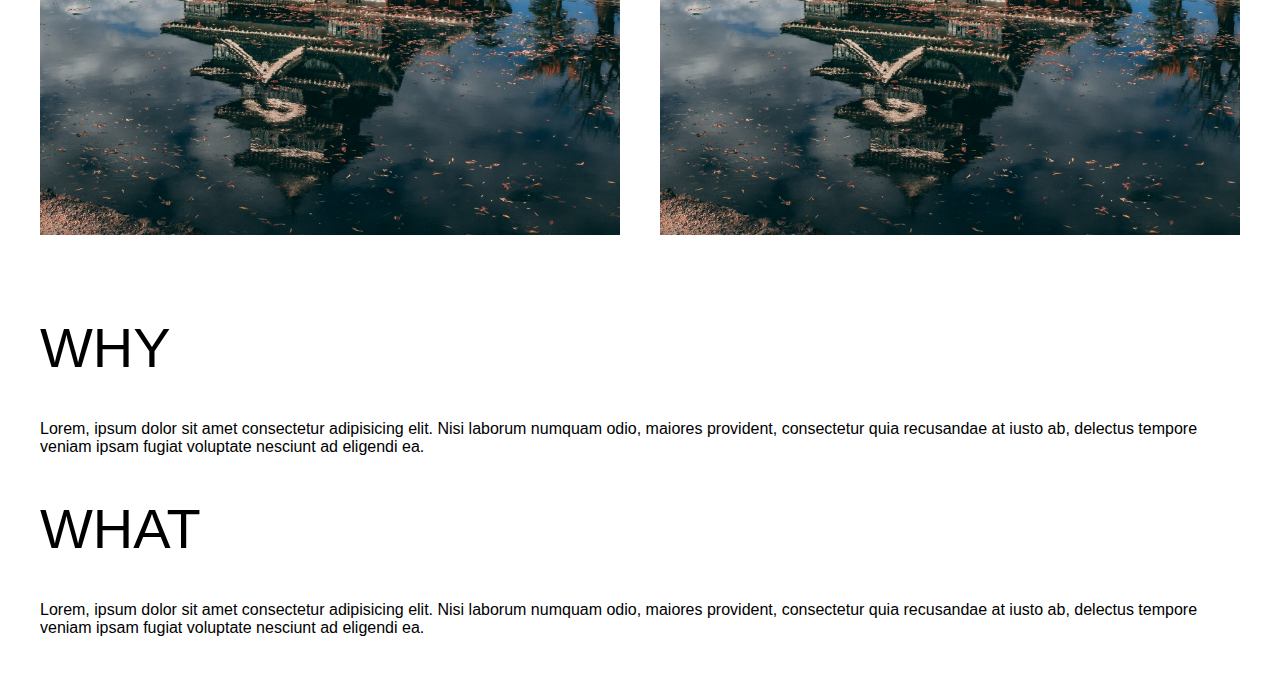
==== commit 3336680e: "hi" ====
--- a/landingspage/index.html
+++ b/landingspage/index.html
@@ -14,95 +14,31 @@
         <h1 class="headerTitle">Japan Musea</h1>
         <button class="headerButton">menu</button>
     </header>
-    <nav class="mainNav">
-        <ul class="mainNavList">
-            <li class="mainNavListItem">
-                <a href="">Home</a>
-            </li>
-            <li class="mainNavListItem">
-                <a href="">Collection #1</a>
-            </li>
-            <li class="mainNavListItem">
-                <a href="">Collection #2</a>
-            </li>
-            <li class="mainNavListItem">
-                <a href="">Collection #3</a>
-            </li>
-            
-        </ul>
-    </nav>
     <main>
         <figure class="bigFigure"><img src="img/pexels-photo-1829980.jpeg" alt="Japanese tempel"></figure>
         <section class="collections">
             <h2 class="collectionsTitle">Collections</h2>
            <ul class="collectionsList">
-               <li class="collectionsListItem"><img src="img/pexels-photo-1829980.jpeg" alt="Japanese tempel"></li>
-               <li class="collectionsListItem"><img src="img/pexels-aleksandar-pasaric-1510595.jpg" alt="Japanese city"></li>
-               <li class="collectionsListItem"><img src="img/pexels-evgeny-tchebotarev-2235302.jpg" alt="Whiteblosum"></li>
-               <li class="collectionsListItem"><img src="img/pexels-nien-tran-dinh-1654748.jpg" alt="White tempel with whiteblosum"></li>
-               <li class="collectionsListItem"><img src="img/pexels-pixabay-301614.jpg" alt="Japanese arc"></li>
-               <li class="collectionsListItem"><img src="img/pexels-tomáš-malík-3408353.jpg" alt="Mount fuji"></li>
+               <li class="collectionsListItem"><img src="img/pexels-photo-1829980.jpeg" alt=""></li>
+               <li class="collectionsListItem"><img src="img/pexels-photo-1829980.jpeg" alt=""></li>
+               <li class="collectionsListItem"><img src="img/pexels-photo-1829980.jpeg" alt=""></li>
+               <li class="collectionsListItem"><img src="img/pexels-photo-1829980.jpeg" alt=""></li>
+               <li class="collectionsListItem"><img src="img/pexels-photo-1829980.jpeg" alt=""></li>
+               <li class="collectionsListItem"><img src="img/pexels-photo-1829980.jpeg" alt=""></li>
            </ul>
         </section>
         <section class="info">
-            <div class="block">
+            <div>
                 <h2 class="infoTitle">Why</h2>
-                <p>Lorem ipsum dolor, sit amet consectetur adipisicing elit. Molestiae, placeat maxime. Rerum incidunt dolores voluptate ipsa! Numquam, ducimus! Distinctio provident, iure voluptas eligendi ea in! Consequuntur ratione dicta autem unde.
-                Saepe labore enim, impedit temporibus cupiditate non, mollitia ducimus neque corrupti soluta vero deserunt tenetur quidem. Eum reiciendis, in dolores saepe nam magnam ipsam porro dolore quas voluptatibus consequatur. Magnam!
-                Ducimus ullam dolorum, corrupti et placeat numquam sunt sequi voluptas inventore similique officia commodi, vero deserunt architecto iusto unde explicabo odio? Voluptates, neque reiciendis quidem pariatur optio accusantium sit saepe!
-                Veritatis autem neque molestias harum maiores sint voluptatum porro aperiam suscipit beatae possimus, minima quod, fugit nobis. Ipsa maxime dignissimos voluptas odio error pariatur, iste accusamus. Reprehenderit obcaecati placeat id.
-                Corrupti pariatur rerum ipsa soluta! Ratione pariatur recusandae similique repellat inventore voluptates. Id a incidunt, doloremque illo ipsum quasi cupiditate minima sint ullam dolorem. Voluptates impedit accusantium similique a ex.
-                Deleniti neque iure, quam laborum incidunt, inventore aspernatur minus illum libero maxime sint, harum eius beatae expedita ipsum autem aut id aliquam veritatis? Neque consequuntur doloremque perferendis sunt ipsam. Cum?
-                Placeat veritatis, dolorem accusamus recusandae velit, nihil corrupti magni eos cumque, eaque veniam ipsum? Itaque velit at totam dicta omnis iusto, non libero quis recusandae adipisci aliquid commodi nihil officia?
-                Iusto minus quaerat, repellendus cum repellat tempore ipsum eos, eum nostrum suscipit eaque! Qui sit odit officia non ad? Libero cumque iusto quo ipsa ipsum saepe deleniti rem! Adipisci, itaque?
-                Nesciunt tempora molestiae ullam! Illum nam ea est ipsum nihil accusamus cum dolorem doloremque, non ad quod error reiciendis labore veniam. Consequatur qui enim a. Doloremque libero adipisci tenetur. Tenetur?
-                Tempore odio facere impedit dolorum eius. Et quae quasi a rerum omnis, explicabo totam ab commodi aliquam illo necessitatibus adipisci deserunt corporis voluptatem autem vitae blanditiis inventore labore asperiores id.
-                Ipsum vel facilis similique, nostrum laborum nulla rem accusamus quia voluptas! Saepe totam id, ipsa aperiam laboriosam aliquam, deserunt incidunt culpa modi eius odit ipsum nisi veniam et perferendis reprehenderit!
-                Laborum sapiente ut eius ipsa et officia, eum recusandae voluptatem rem rerum veritatis voluptatum minima quidem blanditiis cumque facere iste nesciunt architecto quaerat earum! Facere, consectetur officiis. Doloribus, maiores assumenda?
-                Exercitationem non velit hic id illum magnam eum, expedita nihil facilis rem aspernatur eligendi nobis esse et doloribus corrupti rerum ea nemo! Labore sequi eveniet quos dicta inventore. Fugit, perspiciatis!
-                Sequi, ratione hic! Iusto hic asperiores in! Illo dolores est aperiam tempora, quia harum eum in, molestias, placeat nobis minus? Adipisci est ipsam eligendi maiores enim deleniti deserunt hic sequi.
-                Dolore ab amet eos, iusto incidunt odit magni laboriosam, ipsa doloremque consequuntur aut quas mollitia dignissimos fugit pariatur consectetur nesciunt obcaecati et tenetur autem unde nulla commodi distinctio. Ullam, vel!</p>
+                <p>Lorem, ipsum dolor sit amet consectetur adipisicing elit. Nisi laborum numquam odio, maiores provident, consectetur quia recusandae at iusto ab, delectus tempore veniam ipsam fugiat voluptate nesciunt ad eligendi ea.</p>
             </div>  
-            <div class="block">
+            <div>
                 <h2 class="infoTitle"> What</h2>
-               <p>Lorem ipsum dolor sit amet, consectetur adipisicing elit. Quas voluptates repudiandae veniam magni sint exercitationem, quibusdam aliquid illo cupiditate iste, temporibus eius mollitia voluptatum deserunt cum accusamus ut minus provident?
-               Voluptatem nemo a ullam, est qui mollitia quam ad dolores et obcaecati eos vero temporibus molestiae officiis quaerat laborum porro inventore eveniet numquam voluptas nostrum facilis at necessitatibus reprehenderit! Voluptates.
-               Accusantium neque unde odit iure dicta, quos magni doloribus deserunt. Laboriosam tempore illum ab similique neque placeat perferendis officia nesciunt mollitia quae. Mollitia, beatae molestiae? Porro ex exercitationem animi dolor.
-               Quo deleniti blanditiis reprehenderit, incidunt aspernatur expedita animi consequatur soluta corrupti non nesciunt atque? Iusto neque consequatur quis! Temporibus odit illo molestiae, consectetur doloribus id exercitationem numquam deleniti molestias nam!
-               Incidunt aut in quam sint facere quia? Eligendi nihil suscipit impedit perspiciatis vero autem delectus corrupti omnis sint minima voluptatem ipsa quod, sit enim eveniet veniam ab eaque consequuntur excepturi.
-               Fugiat tenetur tempore deleniti libero quos cum dolores! Voluptatibus perferendis autem quae exercitationem ea. Magnam illo ea dolores, sit, eius facilis sed explicabo obcaecati accusamus fuga aperiam. Delectus, explicabo natus!
-               Voluptates qui esse iste aut? Quae repellat qui blanditiis repellendus nisi earum beatae magnam, cupiditate soluta similique nulla saepe dignissimos dolores nesciunt modi fugiat non asperiores. Veniam inventore tempore eos.
-               Cumque laborum, blanditiis qui eius fugiat adipisci fugit temporibus modi? Incidunt optio nisi est. Alias quos magnam reprehenderit dicta, impedit eum dignissimos esse? Tempore, ipsam. Natus amet est fugiat odit!
-               Dignissimos quis laudantium maiores quisquam repudiandae unde nesciunt in esse quae hic, cupiditate rerum nostrum modi cumque eum adipisci quasi ratione aliquid natus odit deleniti. Similique repellendus error dolore quo?
-               Laborum assumenda, culpa laboriosam, facere libero est illo excepturi quae provident quas voluptas beatae molestias quos, non repudiandae. Tenetur quis minima vitae ex eaque, ipsa ducimus doloremque libero dicta officiis?
-               Cumque similique autem esse, ex deserunt, numquam ab corrupti odio suscipit asperiores temporibus magni atque, illo laboriosam quam. Officiis, esse ducimus laudantium expedita doloribus cum ullam nesciunt est beatae aspernatur.
-               Tempora iure commodi fugit? Fuga eius, cupiditate quisquam animi sed reprehenderit, ad quod facere ratione fugit, dolore unde possimus? Neque sint quis nostrum a, velit dolores cum rem est consequuntur?
-               Voluptatem, doloremque harum ipsa deserunt aperiam, eos corrupti aut optio reprehenderit nostrum, pariatur hic distinctio explicabo vitae. Dolorum quidem corporis excepturi nostrum voluptatum blanditiis quis id maxime! Placeat, illo ab?
-               Totam sed obcaecati facere, eius repellendus sapiente eaque similique magnam expedita commodi iste molestiae voluptates provident tempora corporis ab ex voluptas quas blanditiis vel alias? Libero eos facilis nobis inventore!
-               Repudiandae est fugiat reiciendis temporibus, iusto molestias laudantium quidem ipsa consectetur inventore maiores nemo deserunt suscipit minus alias unde cumque similique? Saepe, nihil corrupti? At placeat repudiandae nihil distinctio enim!</p>
+                <p>Lorem, ipsum dolor sit amet consectetur adipisicing elit. Nisi laborum numquam odio, maiores provident, consectetur quia recusandae at iusto ab, delectus tempore veniam ipsam fugiat voluptate nesciunt ad eligendi ea.</p>
             </div>
         </section>
+
     </main>
-    <footer class="footer">
-        <ul class="footerNav">
-            <li class="footerNavItem">
-                <a href="">Home</a>
-            </li>
-            <li class="footerNavItem">
-                <a href="">Collection #1</a>
-            </li>
-            <li class="footerNavItem">
-                <a href="">Collection #2</a>
-            </li>
-            <li class="footerNavItem">
-                <a href="">Collection #3</a>
-            </li>
-        </ul>
-        <address>
-            Contactweg 36
-            Amsterdam
-        </address>
-    </footer>
 </body>
 
 </html>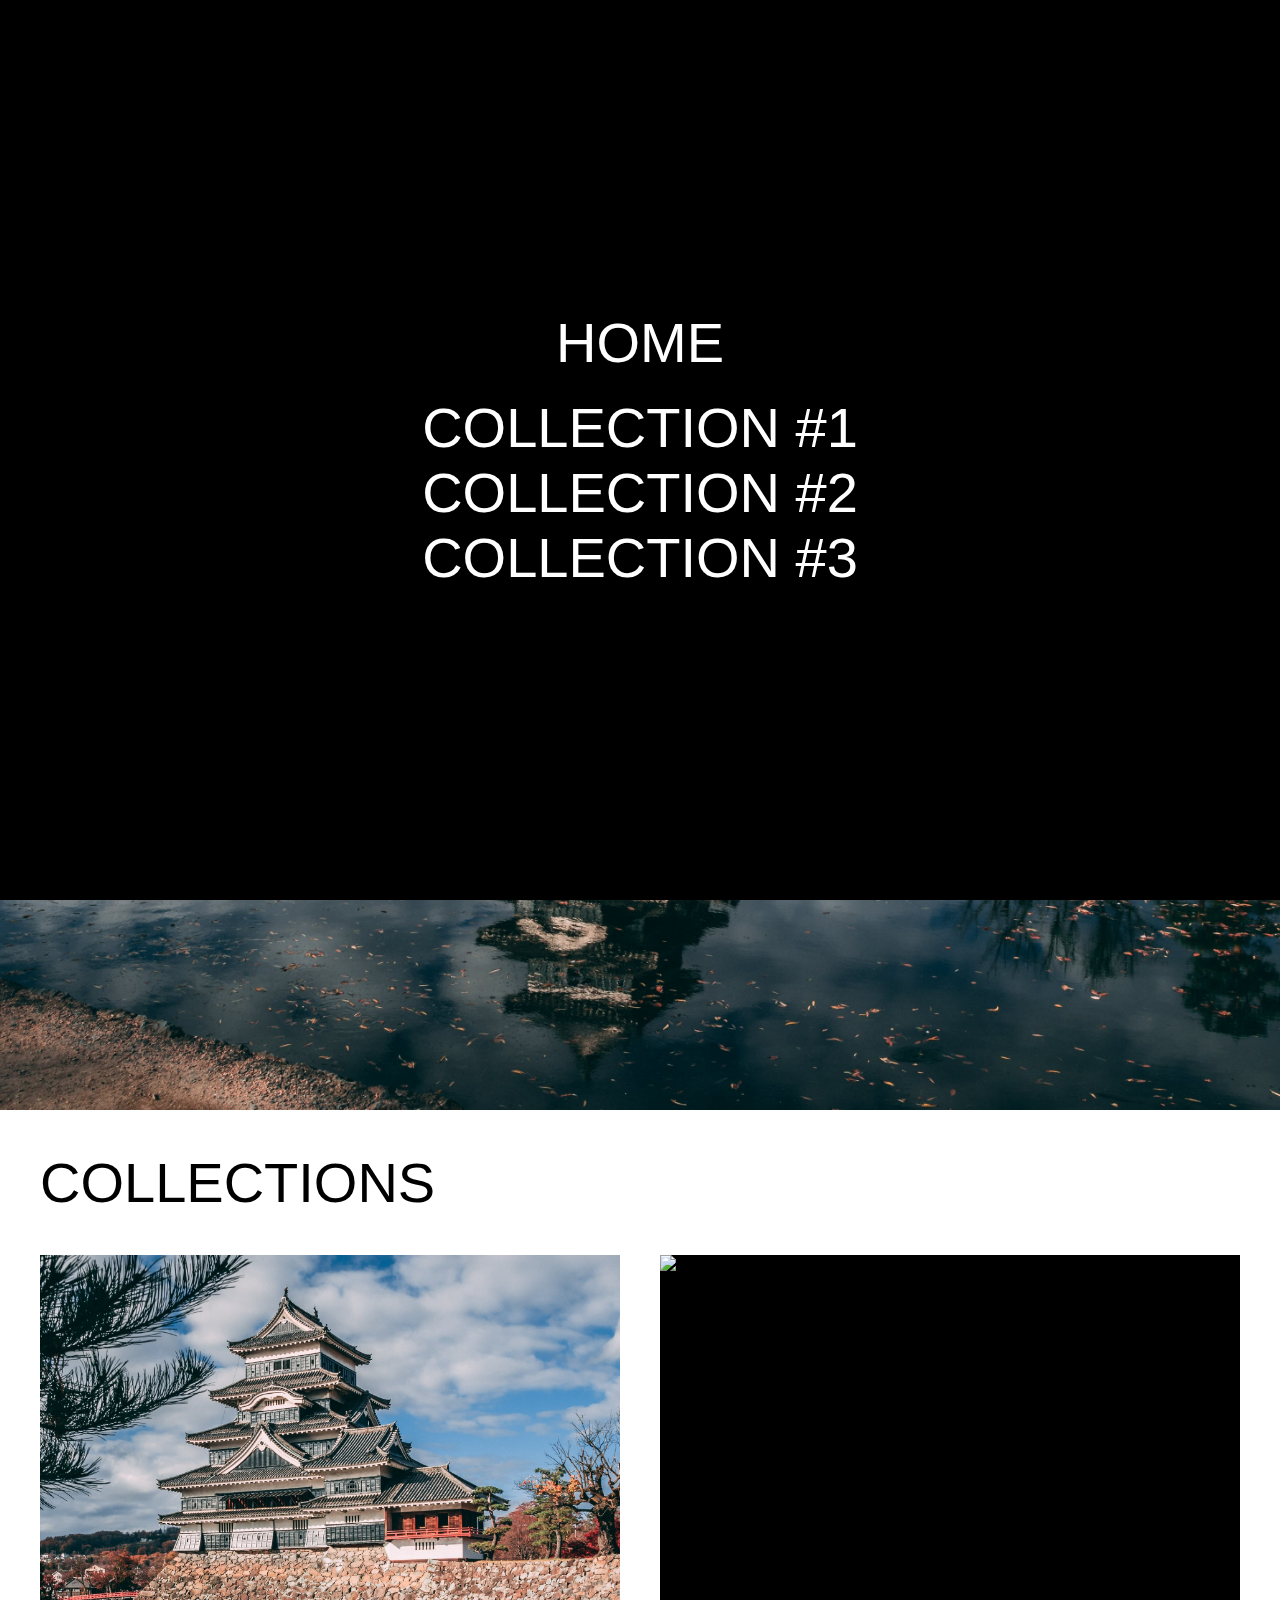
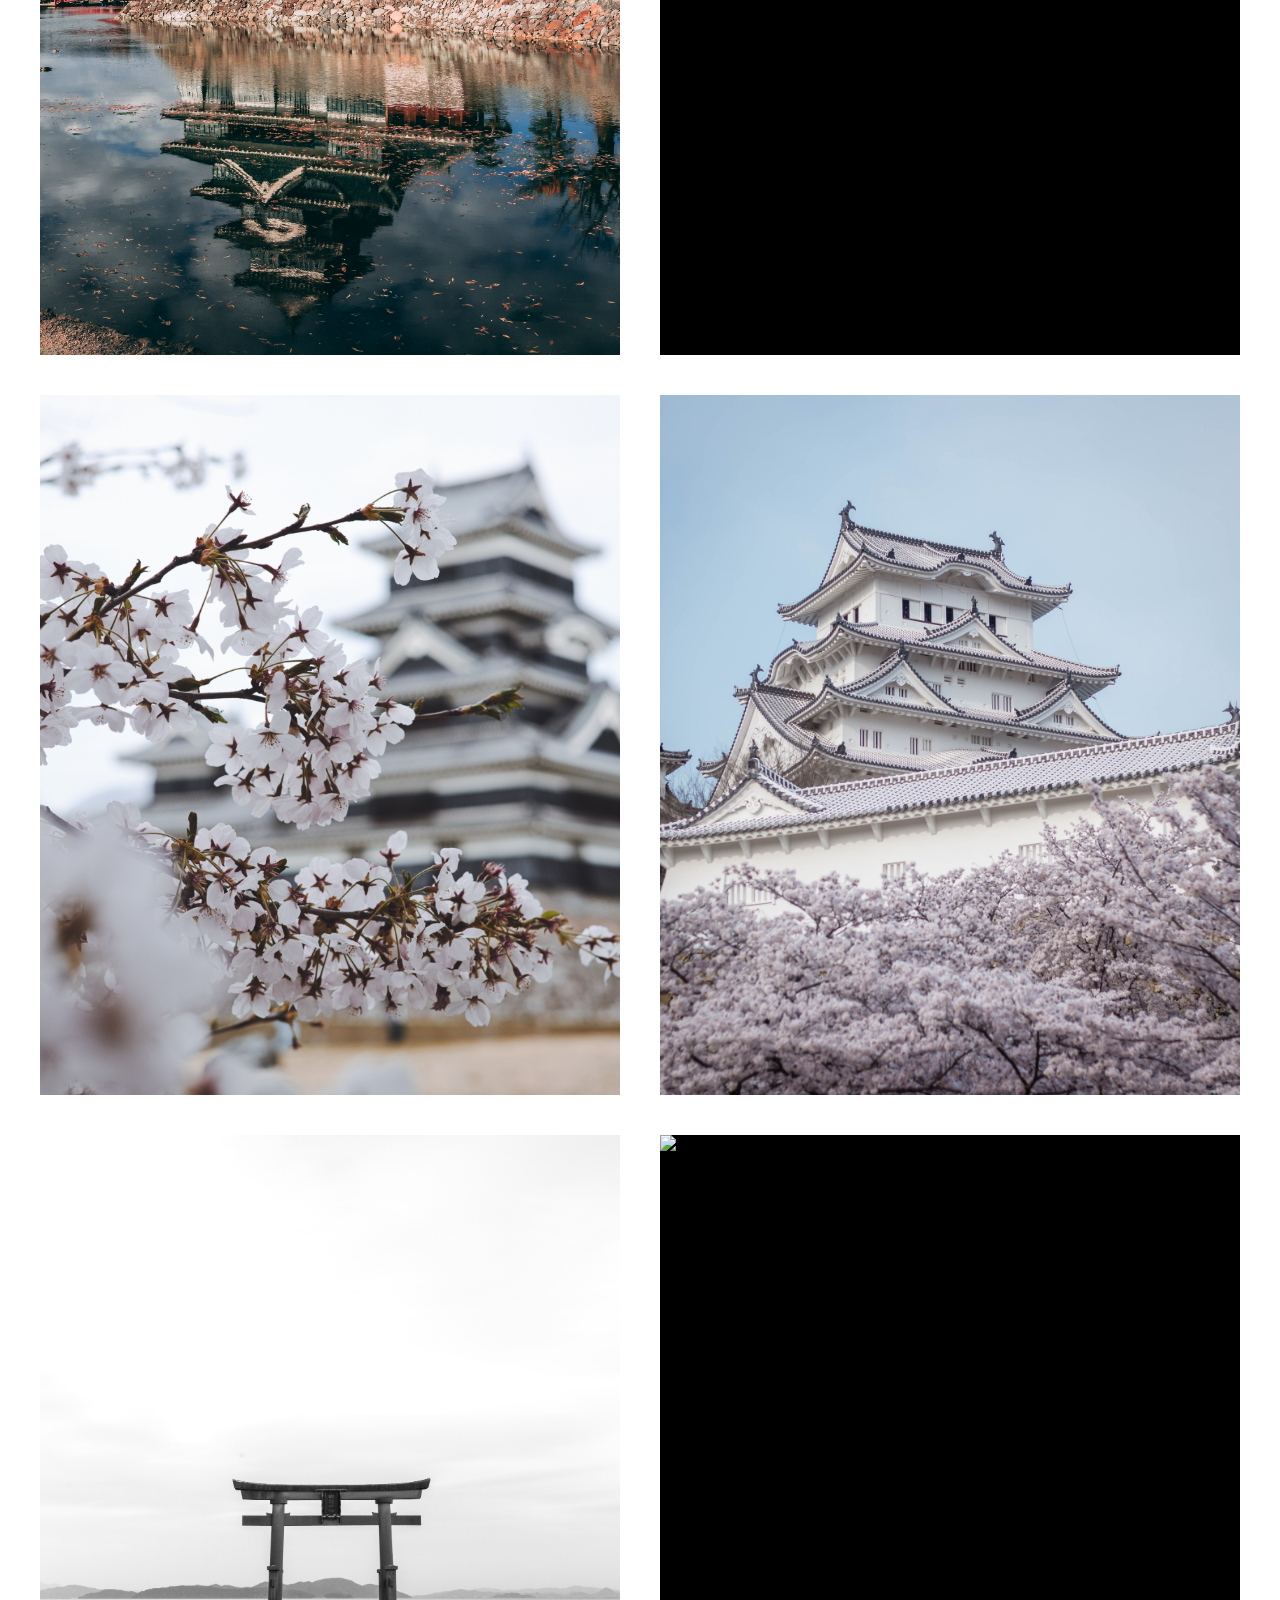
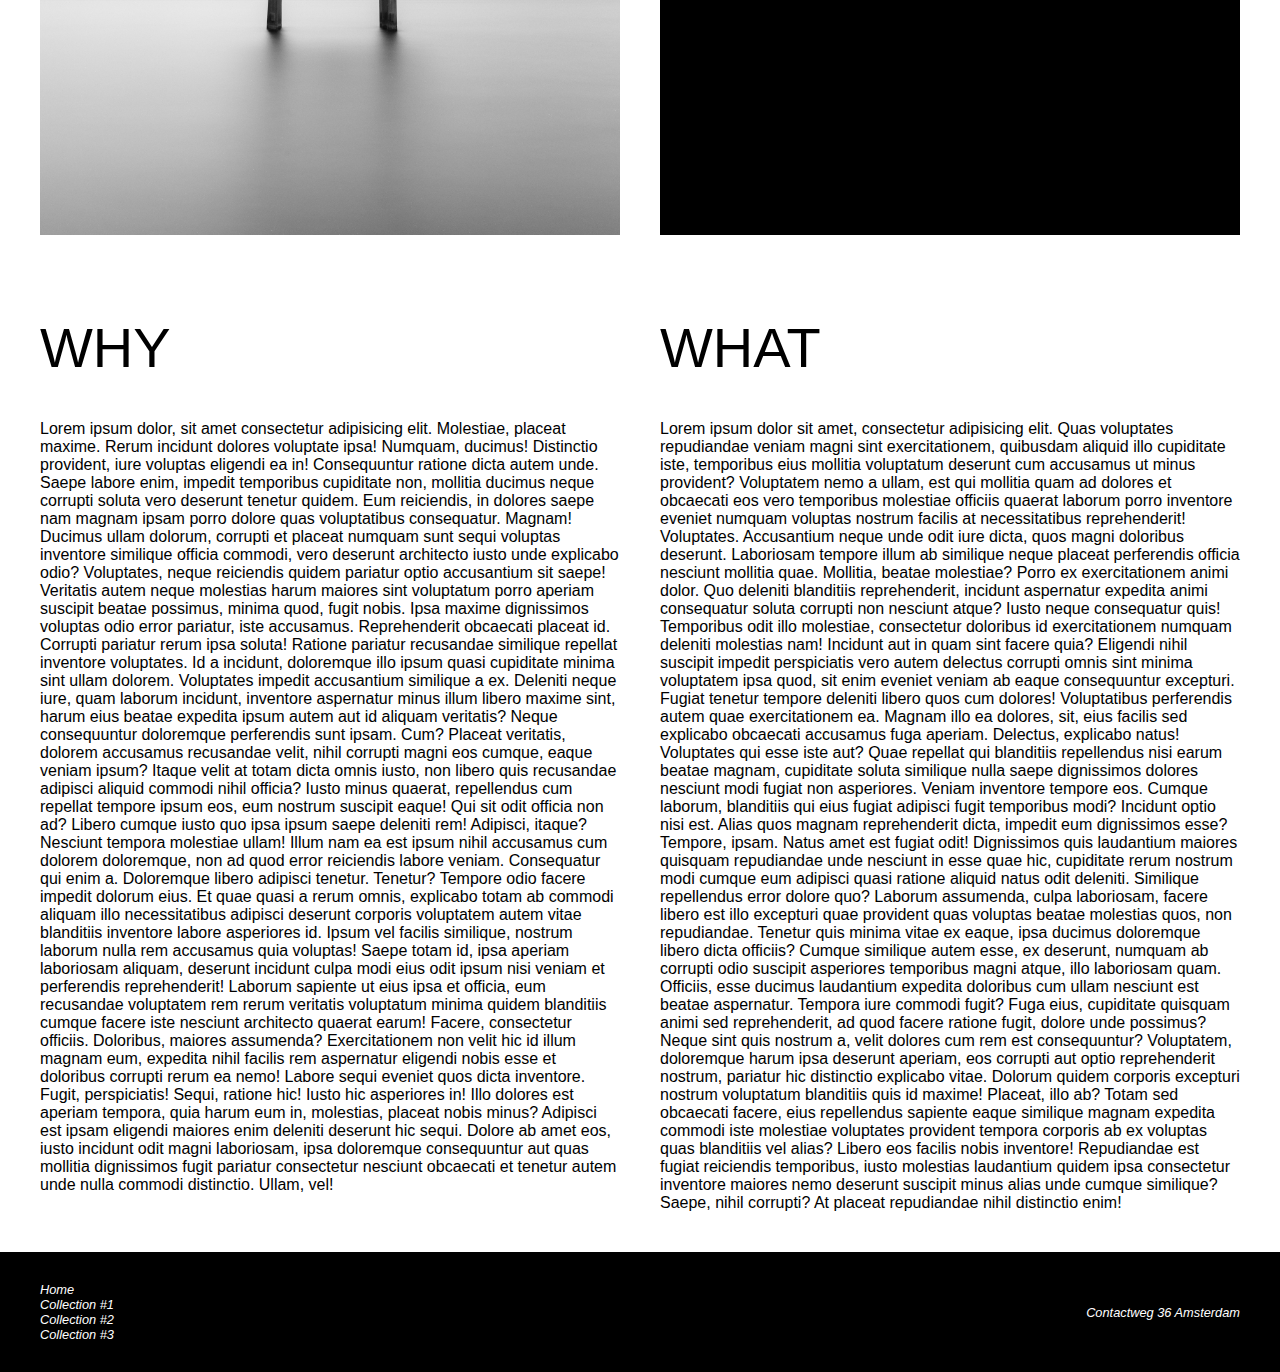
==== commit ae9a7a3d: "Merge branch 'main' of https://github.com/Iqgor/F1M2ONT" ====
--- a/landingspage/index.html
+++ b/landingspage/index.html
@@ -14,31 +14,95 @@
         <h1 class="headerTitle">Japan Musea</h1>
         <button class="headerButton">menu</button>
     </header>
+    <nav class="mainNav">
+        <ul class="mainNavList">
+            <li class="mainNavListItem">
+                <a href="">Home</a>
+            </li>
+            <li class="mainNavListItem">
+                <a href="">Collection #1</a>
+            </li>
+            <li class="mainNavListItem">
+                <a href="">Collection #2</a>
+            </li>
+            <li class="mainNavListItem">
+                <a href="">Collection #3</a>
+            </li>
+            
+        </ul>
+    </nav>
     <main>
         <figure class="bigFigure"><img src="img/pexels-photo-1829980.jpeg" alt="Japanese tempel"></figure>
         <section class="collections">
             <h2 class="collectionsTitle">Collections</h2>
            <ul class="collectionsList">
-               <li class="collectionsListItem"><img src="img/pexels-photo-1829980.jpeg" alt=""></li>
-               <li class="collectionsListItem"><img src="img/pexels-photo-1829980.jpeg" alt=""></li>
-               <li class="collectionsListItem"><img src="img/pexels-photo-1829980.jpeg" alt=""></li>
-               <li class="collectionsListItem"><img src="img/pexels-photo-1829980.jpeg" alt=""></li>
-               <li class="collectionsListItem"><img src="img/pexels-photo-1829980.jpeg" alt=""></li>
-               <li class="collectionsListItem"><img src="img/pexels-photo-1829980.jpeg" alt=""></li>
+               <li class="collectionsListItem"><img src="img/pexels-photo-1829980.jpeg" alt="Japanese tempel"></li>
+               <li class="collectionsListItem"><img src="img/pexels-aleksandar-pasaric-1510595.jpg" alt="Japanese city"></li>
+               <li class="collectionsListItem"><img src="img/pexels-evgeny-tchebotarev-2235302.jpg" alt="Whiteblosum"></li>
+               <li class="collectionsListItem"><img src="img/pexels-nien-tran-dinh-1654748.jpg" alt="White tempel with whiteblosum"></li>
+               <li class="collectionsListItem"><img src="img/pexels-pixabay-301614.jpg" alt="Japanese arc"></li>
+               <li class="collectionsListItem"><img src="img/pexels-tomáš-malík-3408353.jpg" alt="Mount fuji"></li>
            </ul>
         </section>
         <section class="info">
-            <div>
+            <div class="block">
                 <h2 class="infoTitle">Why</h2>
-                <p>Lorem, ipsum dolor sit amet consectetur adipisicing elit. Nisi laborum numquam odio, maiores provident, consectetur quia recusandae at iusto ab, delectus tempore veniam ipsam fugiat voluptate nesciunt ad eligendi ea.</p>
+                <p>Lorem ipsum dolor, sit amet consectetur adipisicing elit. Molestiae, placeat maxime. Rerum incidunt dolores voluptate ipsa! Numquam, ducimus! Distinctio provident, iure voluptas eligendi ea in! Consequuntur ratione dicta autem unde.
+                Saepe labore enim, impedit temporibus cupiditate non, mollitia ducimus neque corrupti soluta vero deserunt tenetur quidem. Eum reiciendis, in dolores saepe nam magnam ipsam porro dolore quas voluptatibus consequatur. Magnam!
+                Ducimus ullam dolorum, corrupti et placeat numquam sunt sequi voluptas inventore similique officia commodi, vero deserunt architecto iusto unde explicabo odio? Voluptates, neque reiciendis quidem pariatur optio accusantium sit saepe!
+                Veritatis autem neque molestias harum maiores sint voluptatum porro aperiam suscipit beatae possimus, minima quod, fugit nobis. Ipsa maxime dignissimos voluptas odio error pariatur, iste accusamus. Reprehenderit obcaecati placeat id.
+                Corrupti pariatur rerum ipsa soluta! Ratione pariatur recusandae similique repellat inventore voluptates. Id a incidunt, doloremque illo ipsum quasi cupiditate minima sint ullam dolorem. Voluptates impedit accusantium similique a ex.
+                Deleniti neque iure, quam laborum incidunt, inventore aspernatur minus illum libero maxime sint, harum eius beatae expedita ipsum autem aut id aliquam veritatis? Neque consequuntur doloremque perferendis sunt ipsam. Cum?
+                Placeat veritatis, dolorem accusamus recusandae velit, nihil corrupti magni eos cumque, eaque veniam ipsum? Itaque velit at totam dicta omnis iusto, non libero quis recusandae adipisci aliquid commodi nihil officia?
+                Iusto minus quaerat, repellendus cum repellat tempore ipsum eos, eum nostrum suscipit eaque! Qui sit odit officia non ad? Libero cumque iusto quo ipsa ipsum saepe deleniti rem! Adipisci, itaque?
+                Nesciunt tempora molestiae ullam! Illum nam ea est ipsum nihil accusamus cum dolorem doloremque, non ad quod error reiciendis labore veniam. Consequatur qui enim a. Doloremque libero adipisci tenetur. Tenetur?
+                Tempore odio facere impedit dolorum eius. Et quae quasi a rerum omnis, explicabo totam ab commodi aliquam illo necessitatibus adipisci deserunt corporis voluptatem autem vitae blanditiis inventore labore asperiores id.
+                Ipsum vel facilis similique, nostrum laborum nulla rem accusamus quia voluptas! Saepe totam id, ipsa aperiam laboriosam aliquam, deserunt incidunt culpa modi eius odit ipsum nisi veniam et perferendis reprehenderit!
+                Laborum sapiente ut eius ipsa et officia, eum recusandae voluptatem rem rerum veritatis voluptatum minima quidem blanditiis cumque facere iste nesciunt architecto quaerat earum! Facere, consectetur officiis. Doloribus, maiores assumenda?
+                Exercitationem non velit hic id illum magnam eum, expedita nihil facilis rem aspernatur eligendi nobis esse et doloribus corrupti rerum ea nemo! Labore sequi eveniet quos dicta inventore. Fugit, perspiciatis!
+                Sequi, ratione hic! Iusto hic asperiores in! Illo dolores est aperiam tempora, quia harum eum in, molestias, placeat nobis minus? Adipisci est ipsam eligendi maiores enim deleniti deserunt hic sequi.
+                Dolore ab amet eos, iusto incidunt odit magni laboriosam, ipsa doloremque consequuntur aut quas mollitia dignissimos fugit pariatur consectetur nesciunt obcaecati et tenetur autem unde nulla commodi distinctio. Ullam, vel!</p>
             </div>  
-            <div>
+            <div class="block">
                 <h2 class="infoTitle"> What</h2>
-                <p>Lorem, ipsum dolor sit amet consectetur adipisicing elit. Nisi laborum numquam odio, maiores provident, consectetur quia recusandae at iusto ab, delectus tempore veniam ipsam fugiat voluptate nesciunt ad eligendi ea.</p>
+               <p>Lorem ipsum dolor sit amet, consectetur adipisicing elit. Quas voluptates repudiandae veniam magni sint exercitationem, quibusdam aliquid illo cupiditate iste, temporibus eius mollitia voluptatum deserunt cum accusamus ut minus provident?
+               Voluptatem nemo a ullam, est qui mollitia quam ad dolores et obcaecati eos vero temporibus molestiae officiis quaerat laborum porro inventore eveniet numquam voluptas nostrum facilis at necessitatibus reprehenderit! Voluptates.
+               Accusantium neque unde odit iure dicta, quos magni doloribus deserunt. Laboriosam tempore illum ab similique neque placeat perferendis officia nesciunt mollitia quae. Mollitia, beatae molestiae? Porro ex exercitationem animi dolor.
+               Quo deleniti blanditiis reprehenderit, incidunt aspernatur expedita animi consequatur soluta corrupti non nesciunt atque? Iusto neque consequatur quis! Temporibus odit illo molestiae, consectetur doloribus id exercitationem numquam deleniti molestias nam!
+               Incidunt aut in quam sint facere quia? Eligendi nihil suscipit impedit perspiciatis vero autem delectus corrupti omnis sint minima voluptatem ipsa quod, sit enim eveniet veniam ab eaque consequuntur excepturi.
+               Fugiat tenetur tempore deleniti libero quos cum dolores! Voluptatibus perferendis autem quae exercitationem ea. Magnam illo ea dolores, sit, eius facilis sed explicabo obcaecati accusamus fuga aperiam. Delectus, explicabo natus!
+               Voluptates qui esse iste aut? Quae repellat qui blanditiis repellendus nisi earum beatae magnam, cupiditate soluta similique nulla saepe dignissimos dolores nesciunt modi fugiat non asperiores. Veniam inventore tempore eos.
+               Cumque laborum, blanditiis qui eius fugiat adipisci fugit temporibus modi? Incidunt optio nisi est. Alias quos magnam reprehenderit dicta, impedit eum dignissimos esse? Tempore, ipsam. Natus amet est fugiat odit!
+               Dignissimos quis laudantium maiores quisquam repudiandae unde nesciunt in esse quae hic, cupiditate rerum nostrum modi cumque eum adipisci quasi ratione aliquid natus odit deleniti. Similique repellendus error dolore quo?
+               Laborum assumenda, culpa laboriosam, facere libero est illo excepturi quae provident quas voluptas beatae molestias quos, non repudiandae. Tenetur quis minima vitae ex eaque, ipsa ducimus doloremque libero dicta officiis?
+               Cumque similique autem esse, ex deserunt, numquam ab corrupti odio suscipit asperiores temporibus magni atque, illo laboriosam quam. Officiis, esse ducimus laudantium expedita doloribus cum ullam nesciunt est beatae aspernatur.
+               Tempora iure commodi fugit? Fuga eius, cupiditate quisquam animi sed reprehenderit, ad quod facere ratione fugit, dolore unde possimus? Neque sint quis nostrum a, velit dolores cum rem est consequuntur?
+               Voluptatem, doloremque harum ipsa deserunt aperiam, eos corrupti aut optio reprehenderit nostrum, pariatur hic distinctio explicabo vitae. Dolorum quidem corporis excepturi nostrum voluptatum blanditiis quis id maxime! Placeat, illo ab?
+               Totam sed obcaecati facere, eius repellendus sapiente eaque similique magnam expedita commodi iste molestiae voluptates provident tempora corporis ab ex voluptas quas blanditiis vel alias? Libero eos facilis nobis inventore!
+               Repudiandae est fugiat reiciendis temporibus, iusto molestias laudantium quidem ipsa consectetur inventore maiores nemo deserunt suscipit minus alias unde cumque similique? Saepe, nihil corrupti? At placeat repudiandae nihil distinctio enim!</p>
             </div>
         </section>
-
     </main>
+    <footer class="footer">
+        <ul class="footerNav">
+            <li class="footerNavItem">
+                <a href="">Home</a>
+            </li>
+            <li class="footerNavItem">
+                <a href="">Collection #1</a>
+            </li>
+            <li class="footerNavItem">
+                <a href="">Collection #2</a>
+            </li>
+            <li class="footerNavItem">
+                <a href="">Collection #3</a>
+            </li>
+        </ul>
+        <address>
+            Contactweg 36
+            Amsterdam
+        </address>
+    </footer>
 </body>
 
 </html>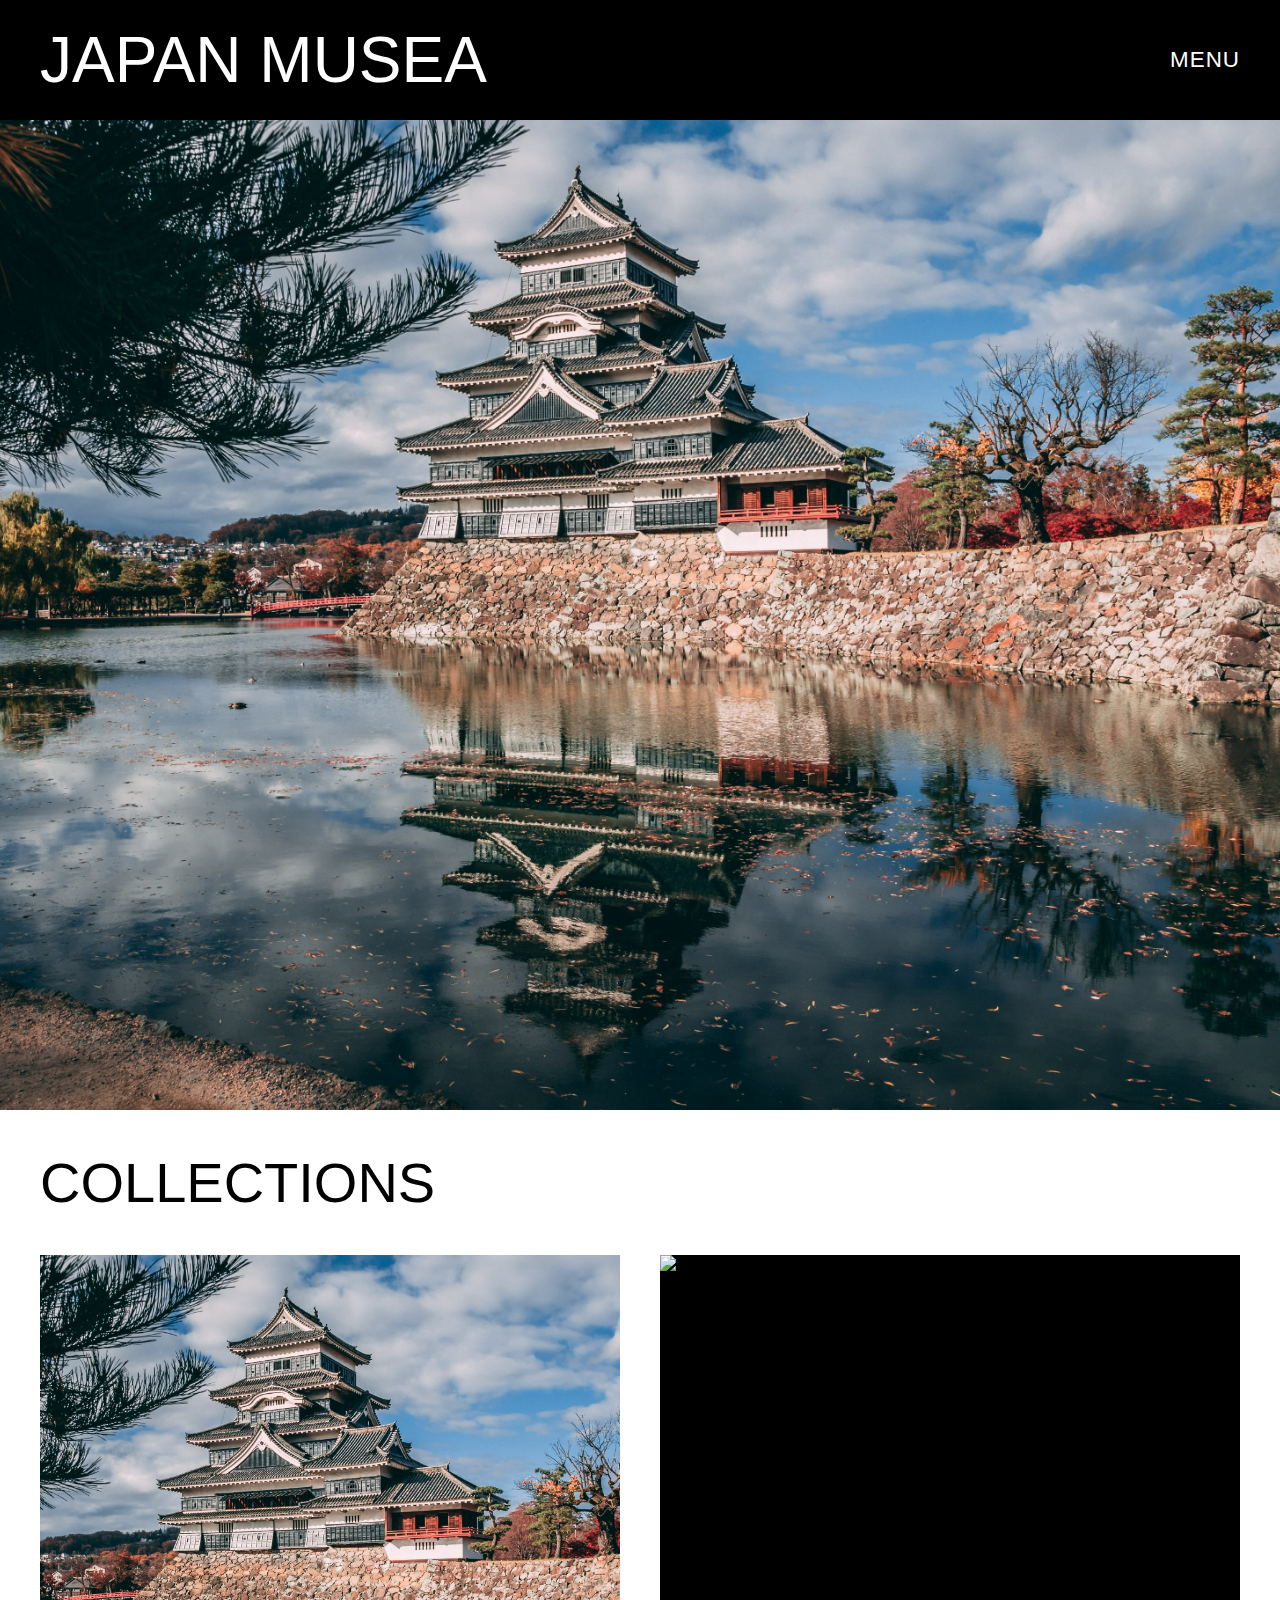
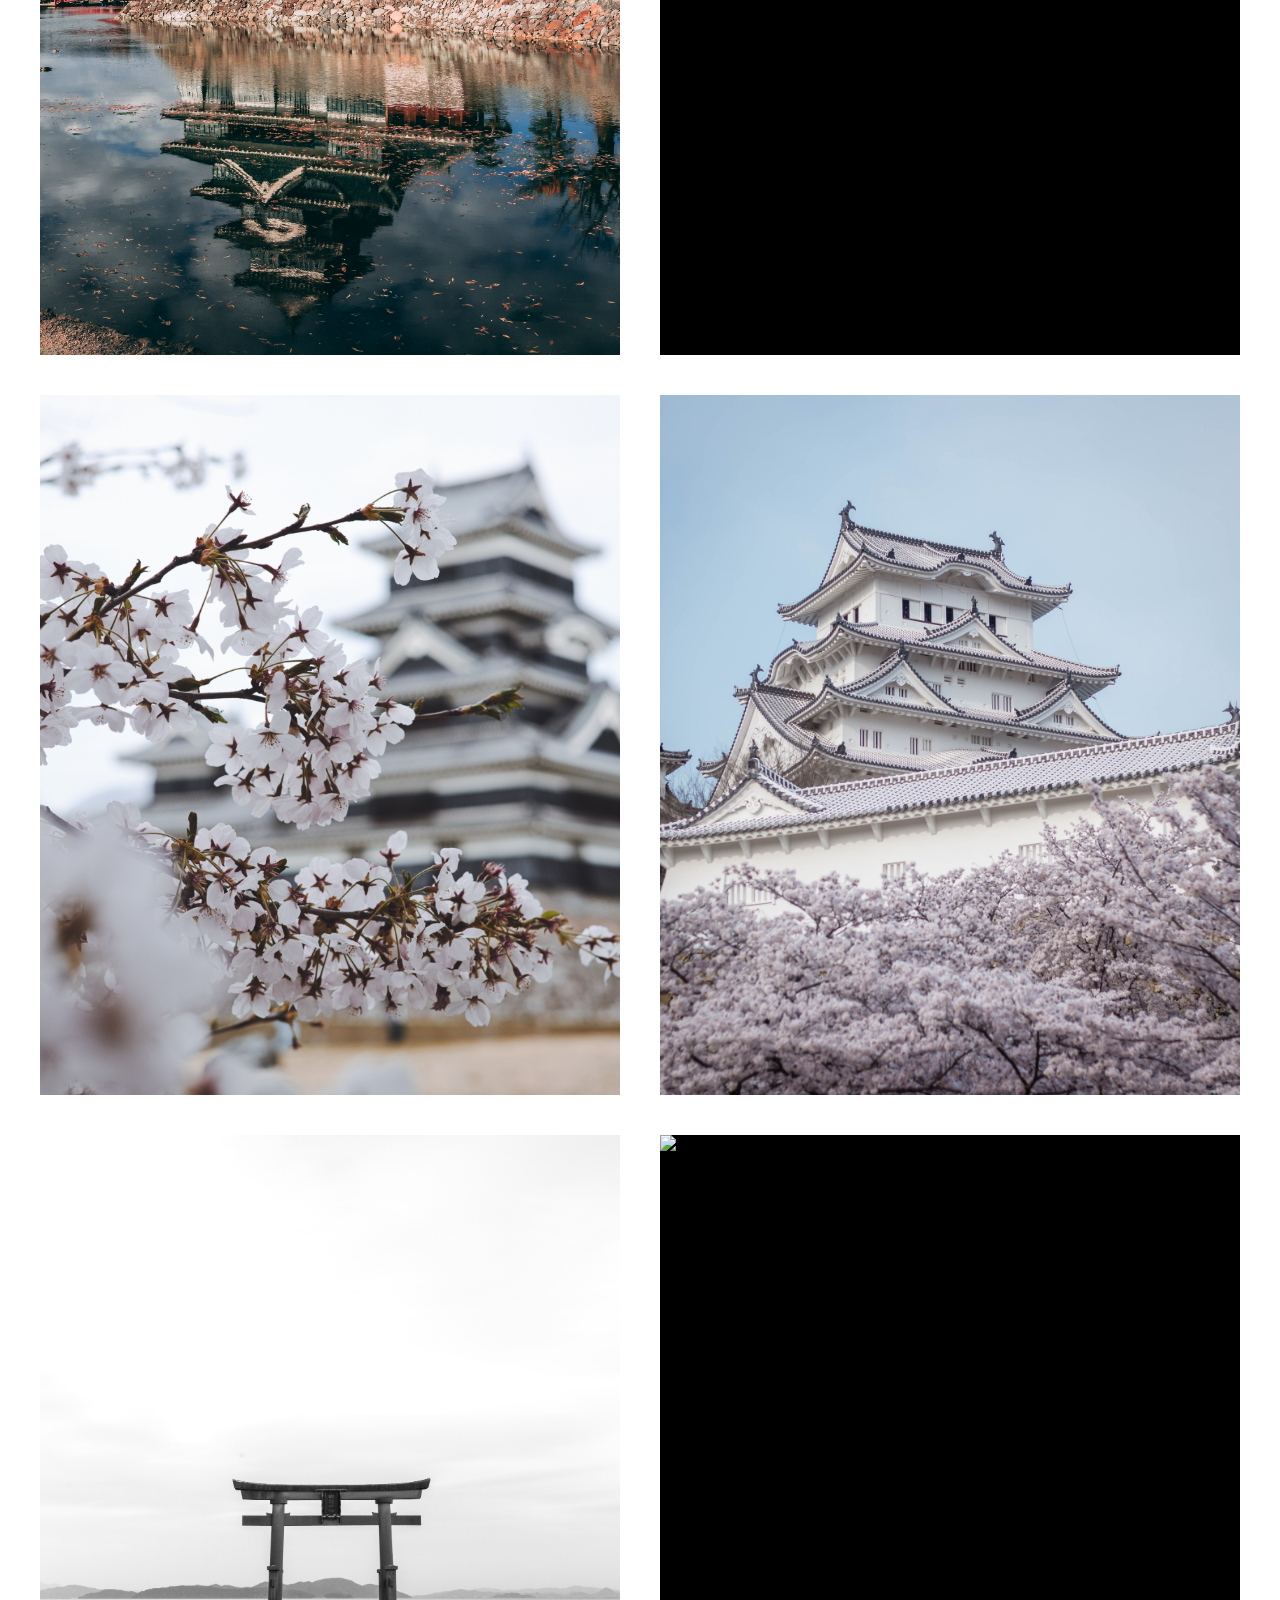
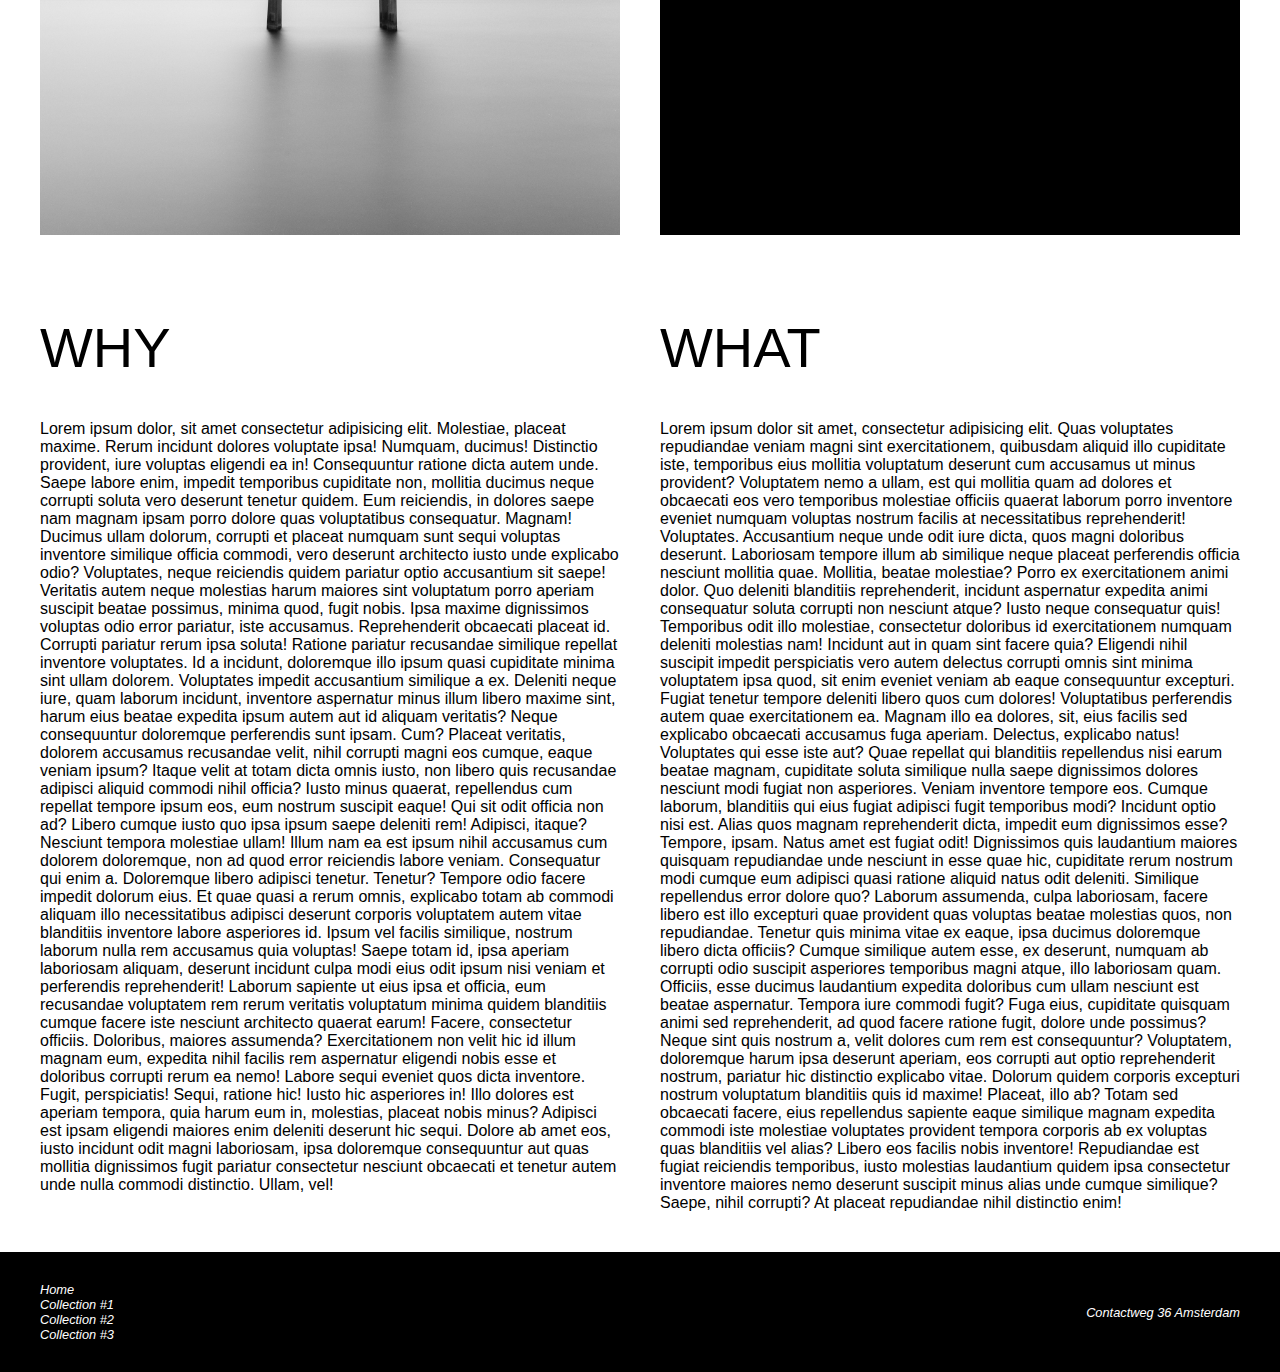
==== commit 562999f6: "alles af yeah" ====
--- a/landingspage/index.html
+++ b/landingspage/index.html
@@ -6,15 +6,17 @@
     <meta http-equiv="X-UA-Compatible" content="IE=edge">
     <meta name="viewport" content="width=device-width, initial-scale=1.0">
     <link rel="stylesheet" href="css/style.css">
-    <title>Document</title>
+    <script src="js/main.js" defer></script>
+    <title>Japan Musea</title>
 </head>
 
-<body>
+<body id="js--body">
     <header class="header">
         <h1 class="headerTitle">Japan Musea</h1>
-        <button class="headerButton">menu</button>
+        <button id="js--menu" class="headerButton" >menu</button>
     </header>
-    <nav class="mainNav">
+    <nav id="js--nav" class="mainNav">
+        <button id="js--close" class="closeButton">X</button>  
         <ul class="mainNavList">
             <li class="mainNavListItem">
                 <a href="">Home</a>
--- a/landingspage/css/style.css
+++ b/landingspage/css/style.css
@@ -7,6 +7,8 @@
 body{
     font-family: sans-serif;
     font-size: 16px;
+    animation-name: opening;
+    animation-duration: 0.8s;
 }
 
 .header{
@@ -50,6 +52,24 @@
     display: flex;
     justify-content: center;
     align-items: center;
+    visibility: hidden;
+    opacity: 0;
+    transition: 0.4s all;
+}
+
+.closeButton{
+    position: absolute;
+    top: 5%;
+    right: 5%;
+    text-transform: uppercase;
+    background:transparent;
+    color: white;
+    border: none;
+    font-size: 500%;
+}
+
+.closeButton:hover{
+    cursor: pointer;
 }
 
 .mainNavList{
@@ -175,4 +195,16 @@
     .headerTitle{
         font-size: 380%;
     }
+}
+
+@keyframes opening {
+    from{
+        opacity: 0;
+     
+    }
+    to{
+        opacity: 1;
+        
+    }
+
 }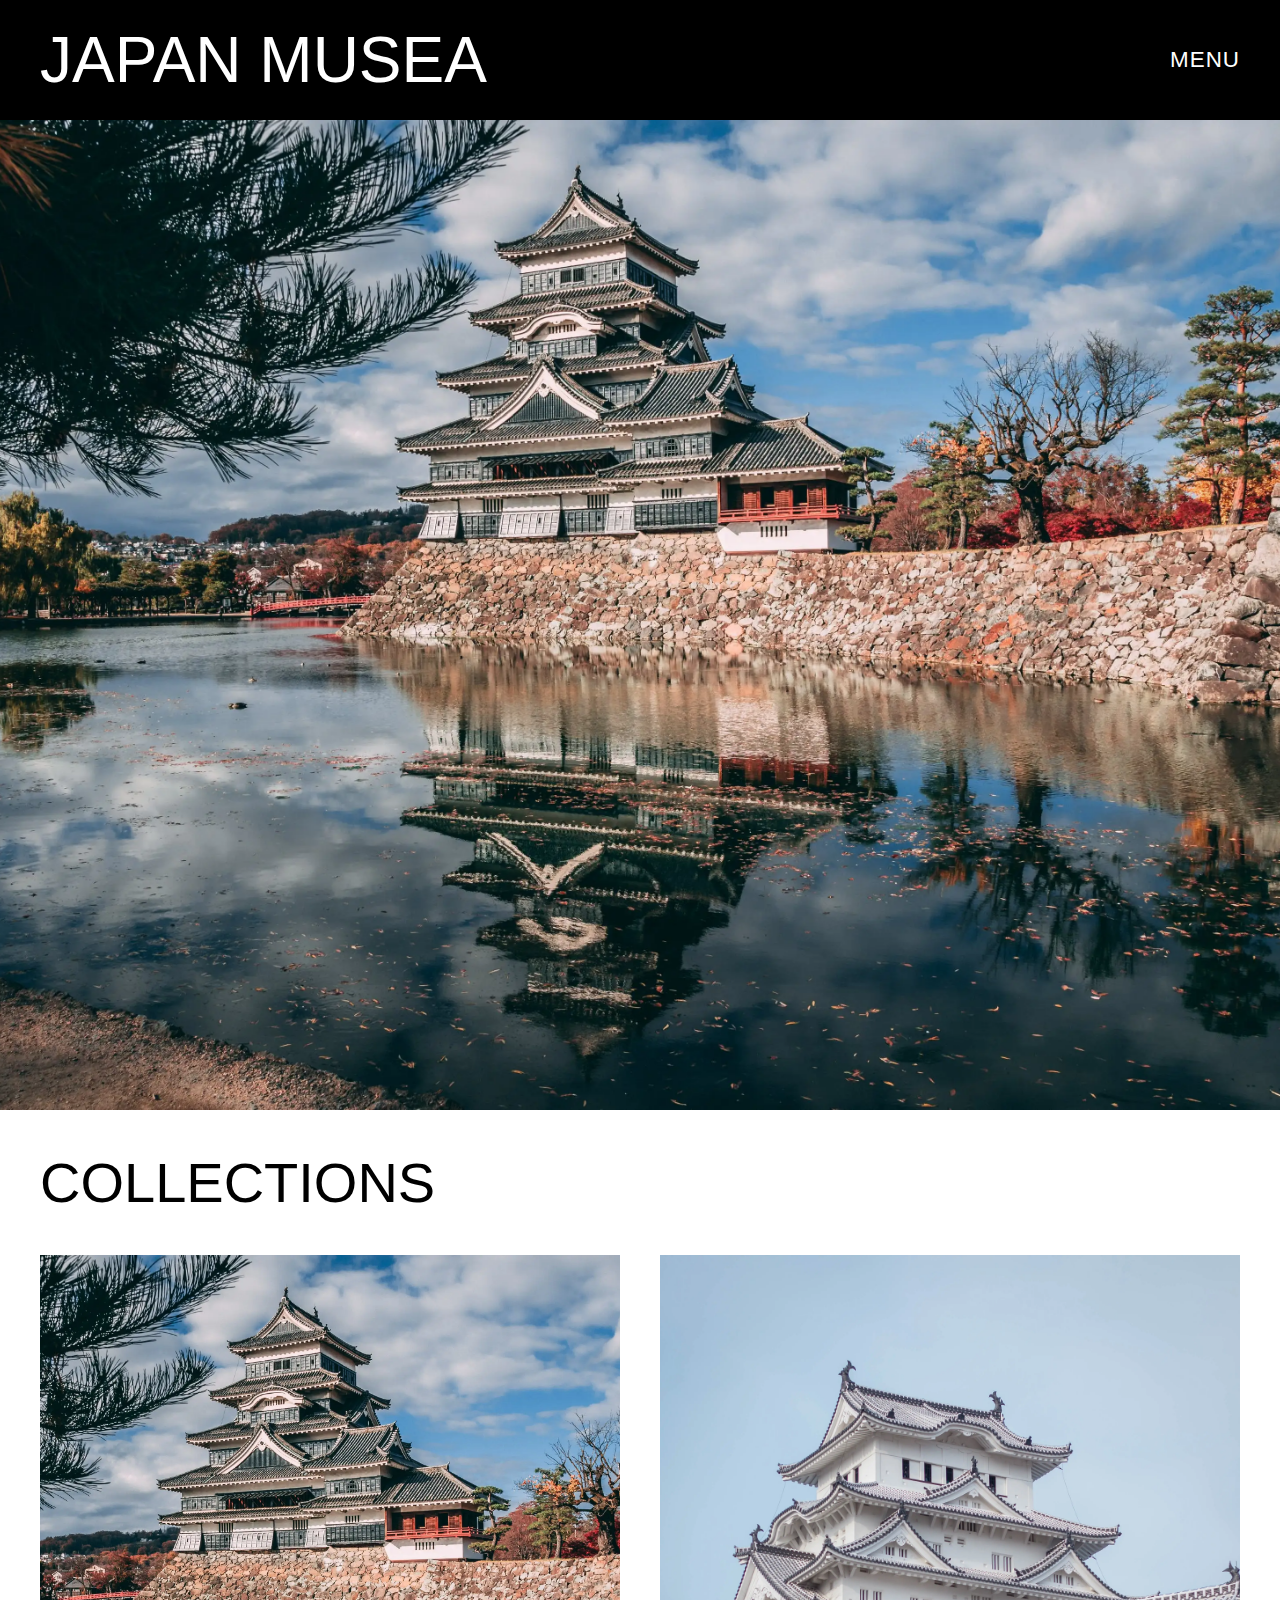
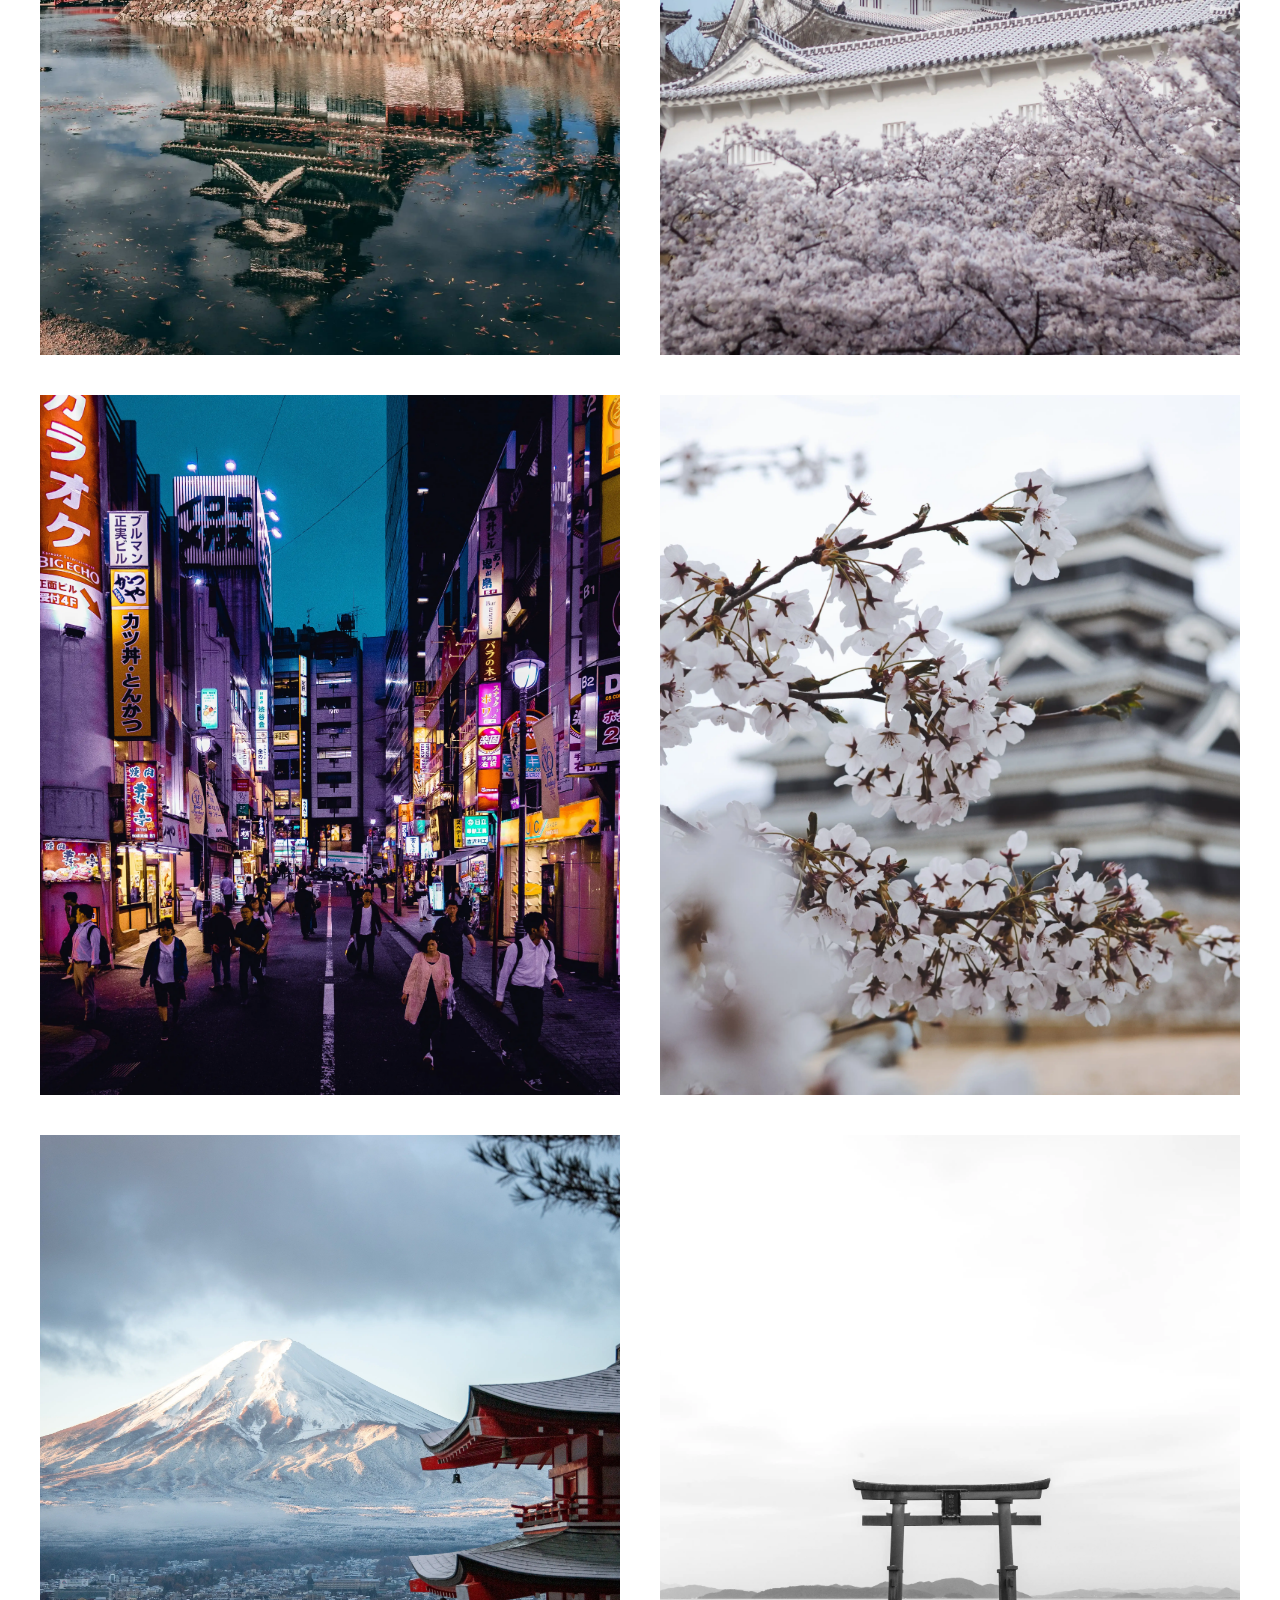
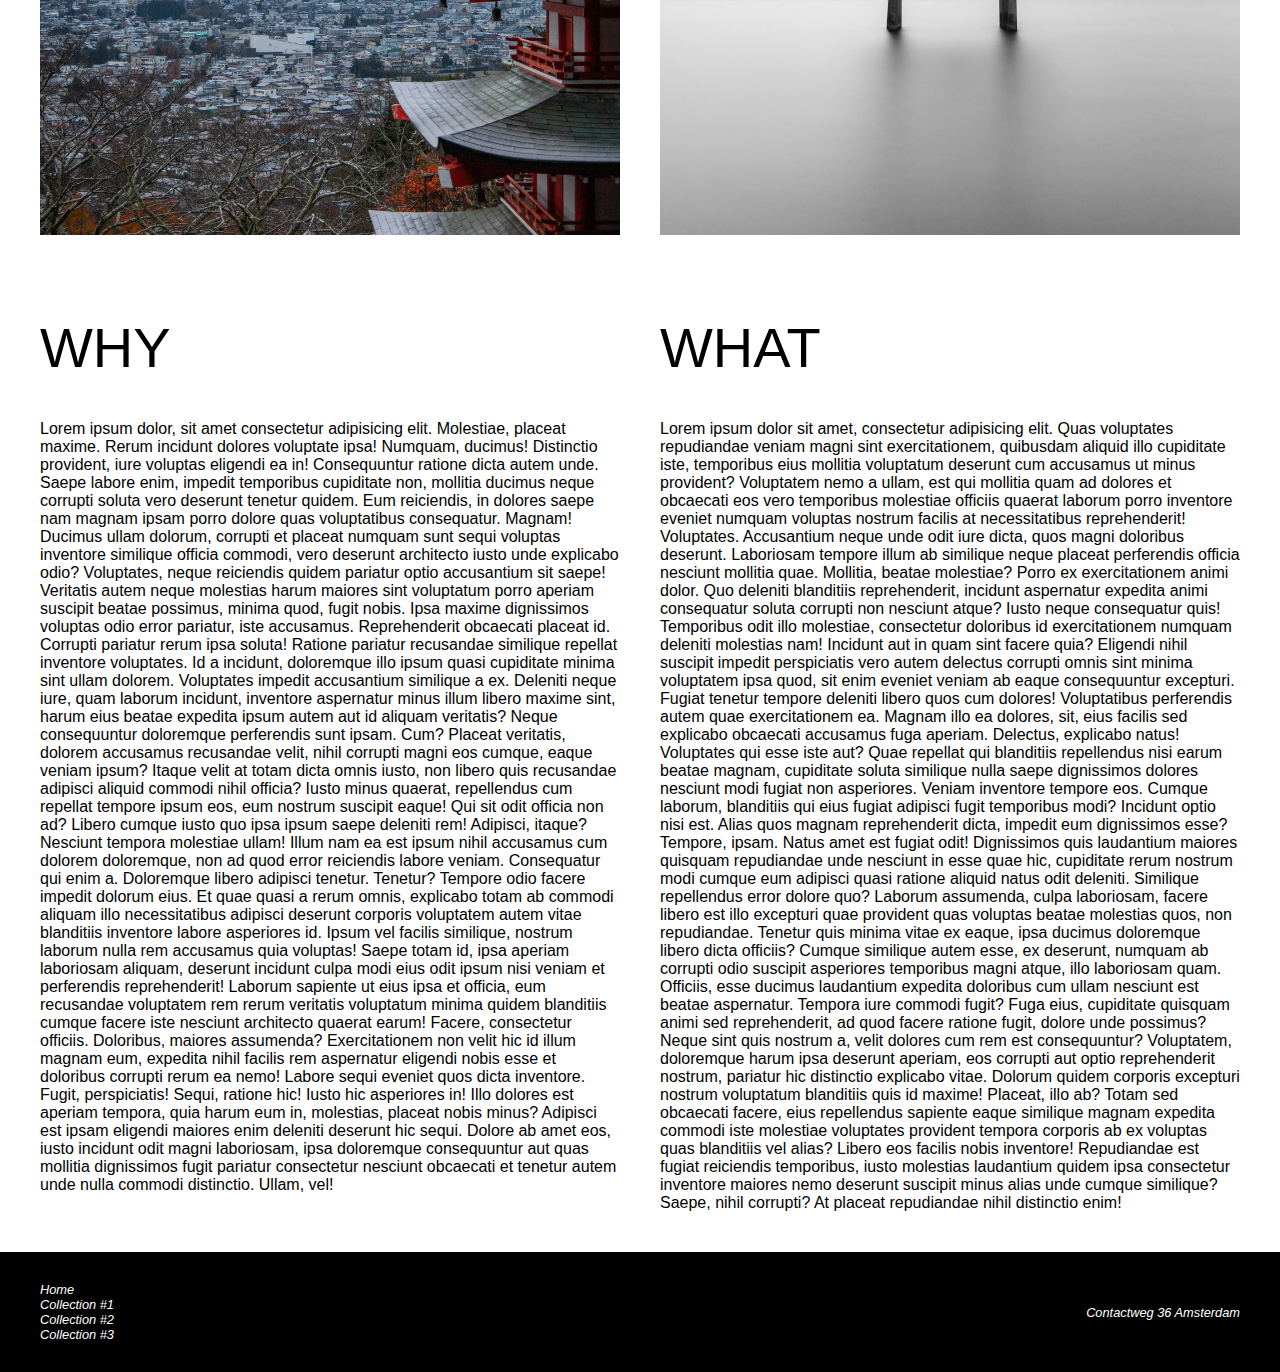
==== commit 50a47255: "landingspage geoptimaliseert" ====
--- a/landingspage/index.html
+++ b/landingspage/index.html
@@ -34,16 +34,16 @@
         </ul>
     </nav>
     <main>
-        <figure class="bigFigure"><img src="img/pexels-photo-1829980.jpeg" alt="Japanese tempel"></figure>
+        <figure class="bigFigure"><img src="img/photo.webp" alt="Japanese tempel"></figure>
         <section class="collections">
             <h2 class="collectionsTitle">Collections</h2>
            <ul class="collectionsList">
-               <li class="collectionsListItem"><img src="img/pexels-photo-1829980.jpeg" alt="Japanese tempel"></li>
-               <li class="collectionsListItem"><img src="img/pexels-aleksandar-pasaric-1510595.jpg" alt="Japanese city"></li>
-               <li class="collectionsListItem"><img src="img/pexels-evgeny-tchebotarev-2235302.jpg" alt="Whiteblosum"></li>
-               <li class="collectionsListItem"><img src="img/pexels-nien-tran-dinh-1654748.jpg" alt="White tempel with whiteblosum"></li>
-               <li class="collectionsListItem"><img src="img/pexels-pixabay-301614.jpg" alt="Japanese arc"></li>
-               <li class="collectionsListItem"><img src="img/pexels-tomáš-malík-3408353.jpg" alt="Mount fuji"></li>
+               <li class="collectionsListItem"><img src="img/photo.webp" alt="Japanese tempel"></li>
+               <li class="collectionsListItem"><img src="img/nien.webp" alt="Japanese city"></li>
+               <li class="collectionsListItem"><img src="img/aleksan.webp" alt="Whiteblosum"></li>
+               <li class="collectionsListItem"><img src="img/evegeny.webp" alt="White tempel with whiteblosum"></li>
+               <li class="collectionsListItem"><img src="img/pixabay.webp" alt="Japanese arc"></li>
+               <li class="collectionsListItem"><img src="img/tomas.webp" alt="Mount fuji"></li>
            </ul>
         </section>
         <section class="info">
--- a/landingspage/css/style.css
+++ b/landingspage/css/style.css
@@ -6,7 +6,7 @@
 
 body{
     font-family: sans-serif;
-    font-size: 16px;
+    font-size: 1rem;
     animation-name: opening;
     animation-duration: 0.8s;
 }
@@ -14,12 +14,12 @@
 .header{
     background: black;
     display: flex;
-    height: 120px;
+    height: 7.5rem;
     justify-content: space-between;
     align-items: center;
-    padding: 20px;
-    padding-left: 40px;
-    padding-right: 40px;
+    padding: 1.25rem;
+    padding-left: 2.5rem;
+    padding-right: 2.5rem;
 }
 
 .headerTitle{
@@ -91,7 +91,7 @@
 }
 
 .mainNavListItem:first-of-type{
-    margin-bottom: 20px;
+    margin-bottom: 1.25rem;
 }
 
 .bigFigure{
@@ -108,7 +108,7 @@
 
 .collections{
    width: 100%;
-   padding: 40px;
+   padding: 2.5rem;
    
 }
 
@@ -117,20 +117,20 @@
     color: black;
     text-transform: uppercase;
     font-weight: 400;
-    margin-bottom:40px ;
+    margin-bottom:2.5rem ;
 }
 
 .collectionsList{
     list-style: none;
     display: flex;
-    gap: 40px;
+    gap: 2.5rem;
     flex-wrap: wrap;
 }
 
 
 .collectionsListItem{
-    width: 500px;
-    height: 700px;
+    width: 31.25rem;
+    height: 43.75rem;
     background: black;
     flex-shrink: 1;
     flex-grow: 1;
@@ -144,30 +144,30 @@
 }
 
 .info{
-    padding: 40px;
+    padding:2.5rem ;
     display: flex;
     flex-wrap: wrap;
-    gap: 40px;
+    gap: 2.5rem;
     
 }
 
 .block{
-    width: 400px;
+    width: 25rem;
     flex-shrink: 0;
     flex-grow: 1;
 }
 
 
 .footer{
-    height: 120px;
+    height: 7.5rem;
     background: black;
     display: flex;
     color: white;
     justify-content: space-between;
     align-items: center;
-    padding: 20px;
-    padding-left: 40px;
-    padding-right: 40px;
+    padding: 1.25rem;
+    padding-left:2.5rem ;
+    padding-right: 2.5rem;
 }
 
 .footerNav{
@@ -190,7 +190,7 @@
 
 @media screen and (max-width:700px) {
     body{
-        font-size: 14px;
+        font-size: 0.875rem;
     }
     .headerTitle{
         font-size: 380%;
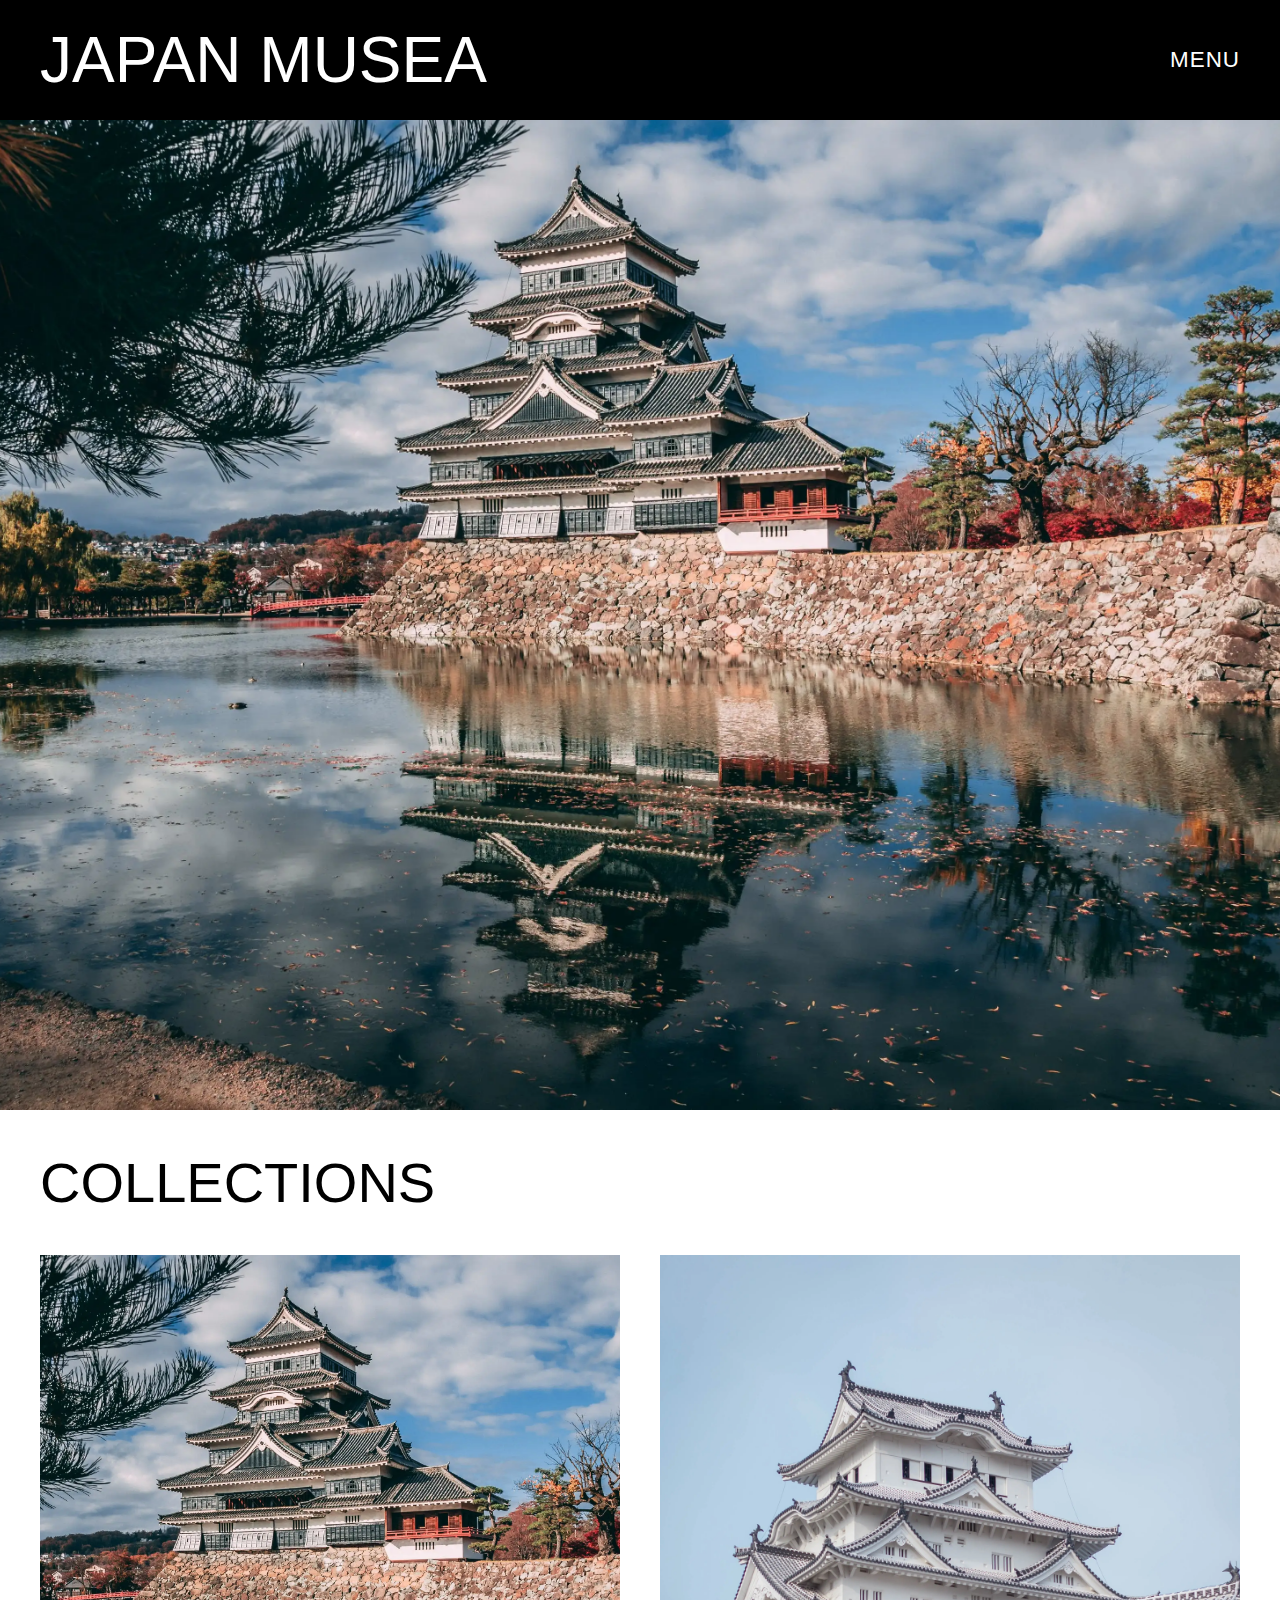
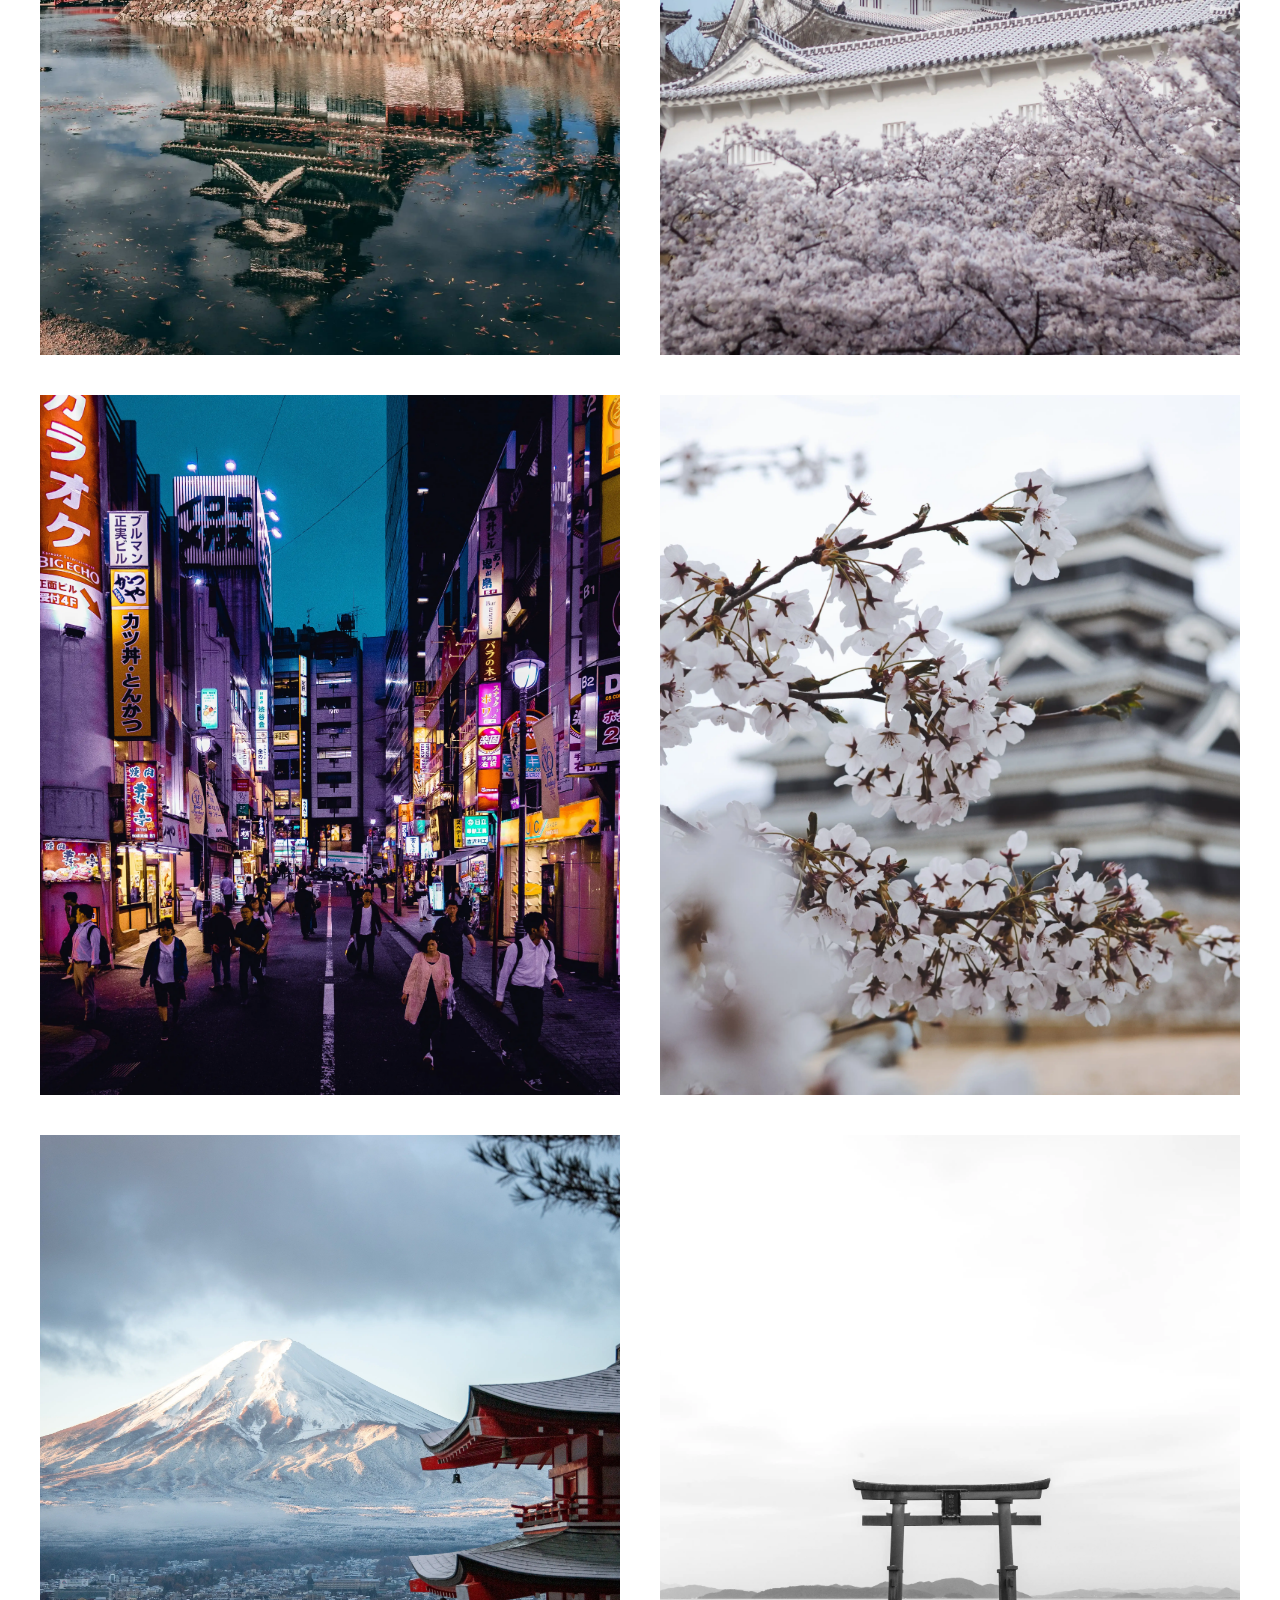
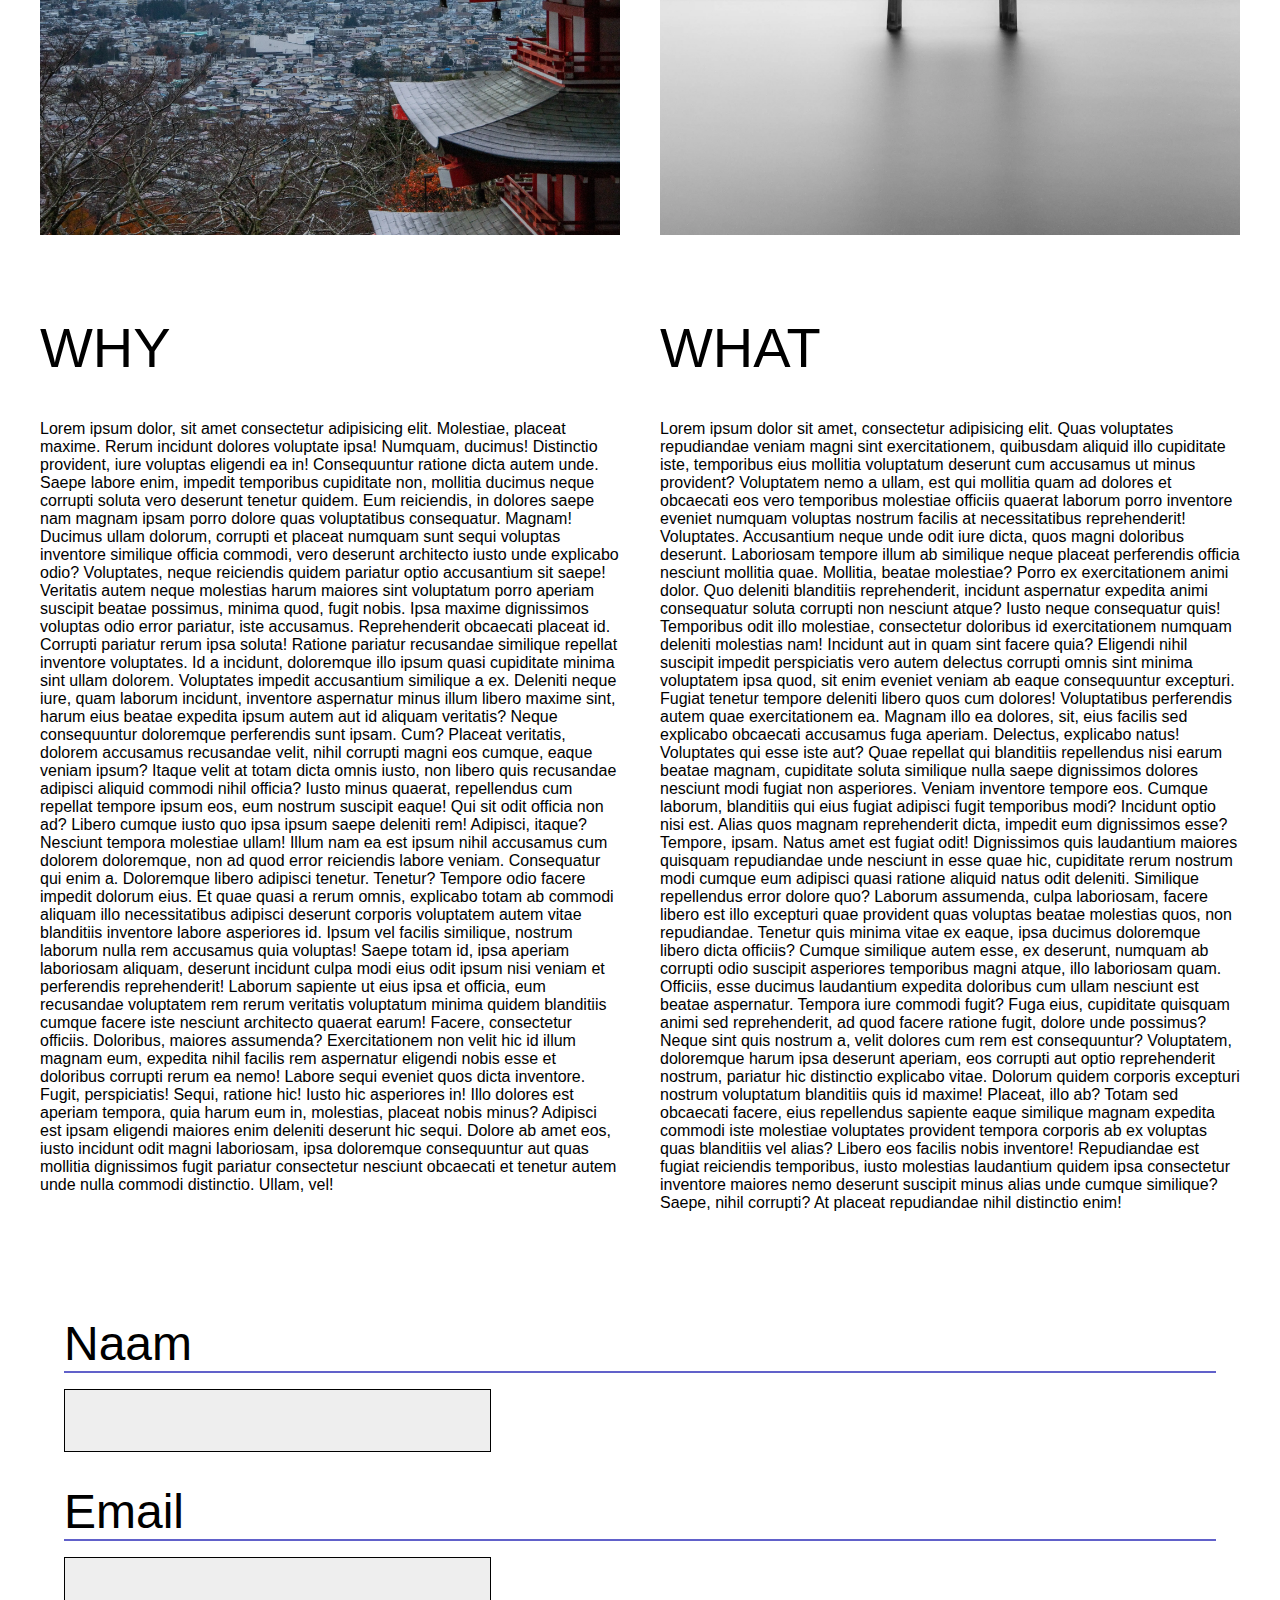
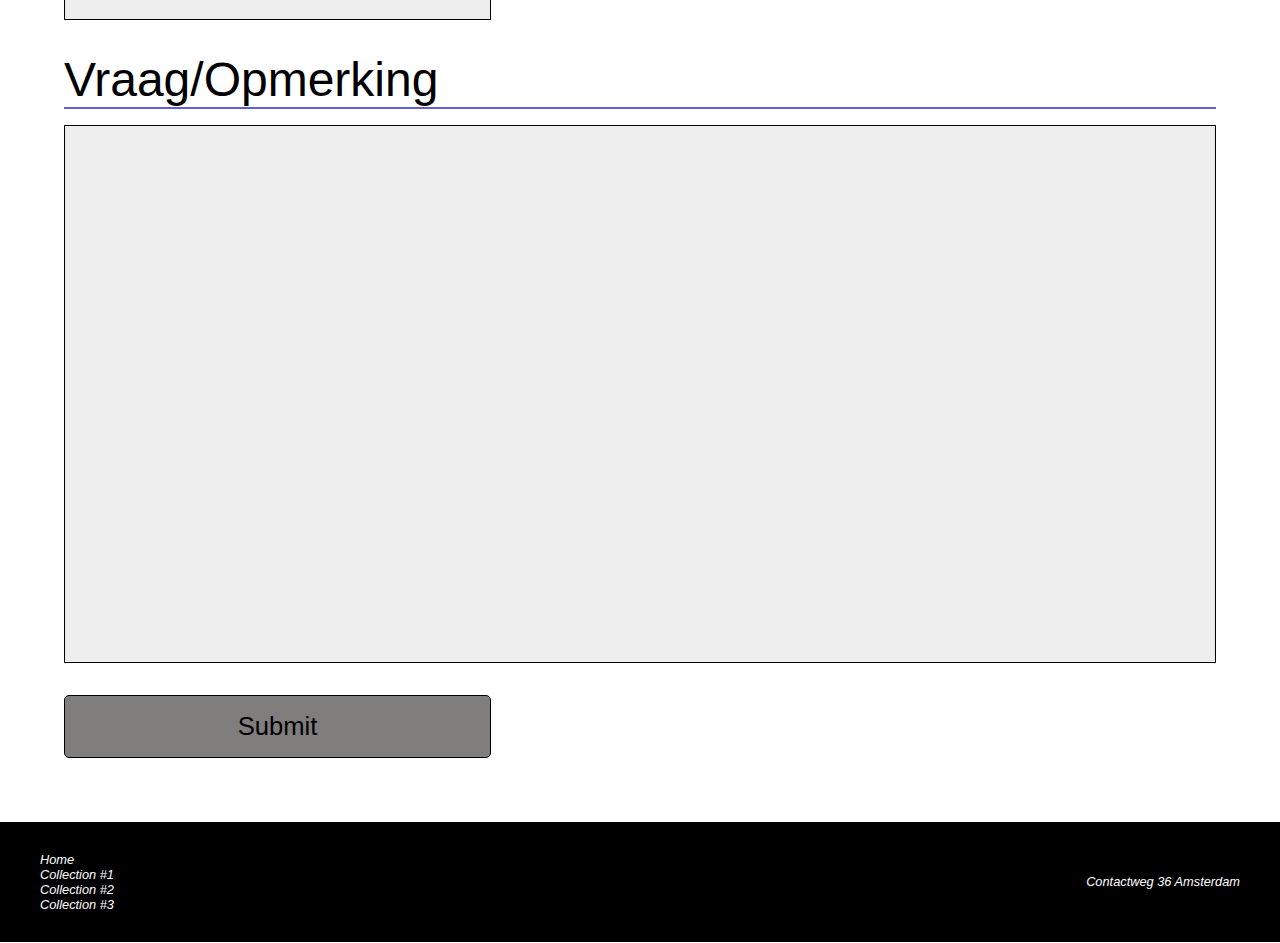
==== commit 7d3a42e0: "forum geplaatst" ====
--- a/landingspage/index.html
+++ b/landingspage/index.html
@@ -13,10 +13,10 @@
 <body id="js--body">
     <header class="header">
         <h1 class="headerTitle">Japan Musea</h1>
-        <button id="js--menu" class="headerButton" >menu</button>
+        <button id="js--menu" class="headerButton">menu</button>
     </header>
     <nav id="js--nav" class="mainNav">
-        <button id="js--close" class="closeButton">X</button>  
+        <button id="js--close" class="closeButton">X</button>
         <ul class="mainNavList">
             <li class="mainNavListItem">
                 <a href="">Home</a>
@@ -30,60 +30,139 @@
             <li class="mainNavListItem">
                 <a href="">Collection #3</a>
             </li>
-            
+
         </ul>
     </nav>
     <main>
         <figure class="bigFigure"><img src="img/photo.webp" alt="Japanese tempel"></figure>
         <section class="collections">
             <h2 class="collectionsTitle">Collections</h2>
-           <ul class="collectionsList">
-               <li class="collectionsListItem"><img src="img/photo.webp" alt="Japanese tempel"></li>
-               <li class="collectionsListItem"><img src="img/nien.webp" alt="Japanese city"></li>
-               <li class="collectionsListItem"><img src="img/aleksan.webp" alt="Whiteblosum"></li>
-               <li class="collectionsListItem"><img src="img/evegeny.webp" alt="White tempel with whiteblosum"></li>
-               <li class="collectionsListItem"><img src="img/pixabay.webp" alt="Japanese arc"></li>
-               <li class="collectionsListItem"><img src="img/tomas.webp" alt="Mount fuji"></li>
-           </ul>
+            <ul class="collectionsList">
+                <li class="collectionsListItem"><img src="img/photo.webp" alt="Japanese tempel"></li>
+                <li class="collectionsListItem"><img src="img/nien.webp" alt="Japanese city"></li>
+                <li class="collectionsListItem"><img src="img/aleksan.webp" alt="Whiteblosum"></li>
+                <li class="collectionsListItem"><img src="img/evegeny.webp" alt="White tempel with whiteblosum"></li>
+                <li class="collectionsListItem"><img src="img/pixabay.webp" alt="Japanese arc"></li>
+                <li class="collectionsListItem"><img src="img/tomas.webp" alt="Mount fuji"></li>
+            </ul>
         </section>
         <section class="info">
             <div class="block">
                 <h2 class="infoTitle">Why</h2>
-                <p>Lorem ipsum dolor, sit amet consectetur adipisicing elit. Molestiae, placeat maxime. Rerum incidunt dolores voluptate ipsa! Numquam, ducimus! Distinctio provident, iure voluptas eligendi ea in! Consequuntur ratione dicta autem unde.
-                Saepe labore enim, impedit temporibus cupiditate non, mollitia ducimus neque corrupti soluta vero deserunt tenetur quidem. Eum reiciendis, in dolores saepe nam magnam ipsam porro dolore quas voluptatibus consequatur. Magnam!
-                Ducimus ullam dolorum, corrupti et placeat numquam sunt sequi voluptas inventore similique officia commodi, vero deserunt architecto iusto unde explicabo odio? Voluptates, neque reiciendis quidem pariatur optio accusantium sit saepe!
-                Veritatis autem neque molestias harum maiores sint voluptatum porro aperiam suscipit beatae possimus, minima quod, fugit nobis. Ipsa maxime dignissimos voluptas odio error pariatur, iste accusamus. Reprehenderit obcaecati placeat id.
-                Corrupti pariatur rerum ipsa soluta! Ratione pariatur recusandae similique repellat inventore voluptates. Id a incidunt, doloremque illo ipsum quasi cupiditate minima sint ullam dolorem. Voluptates impedit accusantium similique a ex.
-                Deleniti neque iure, quam laborum incidunt, inventore aspernatur minus illum libero maxime sint, harum eius beatae expedita ipsum autem aut id aliquam veritatis? Neque consequuntur doloremque perferendis sunt ipsam. Cum?
-                Placeat veritatis, dolorem accusamus recusandae velit, nihil corrupti magni eos cumque, eaque veniam ipsum? Itaque velit at totam dicta omnis iusto, non libero quis recusandae adipisci aliquid commodi nihil officia?
-                Iusto minus quaerat, repellendus cum repellat tempore ipsum eos, eum nostrum suscipit eaque! Qui sit odit officia non ad? Libero cumque iusto quo ipsa ipsum saepe deleniti rem! Adipisci, itaque?
-                Nesciunt tempora molestiae ullam! Illum nam ea est ipsum nihil accusamus cum dolorem doloremque, non ad quod error reiciendis labore veniam. Consequatur qui enim a. Doloremque libero adipisci tenetur. Tenetur?
-                Tempore odio facere impedit dolorum eius. Et quae quasi a rerum omnis, explicabo totam ab commodi aliquam illo necessitatibus adipisci deserunt corporis voluptatem autem vitae blanditiis inventore labore asperiores id.
-                Ipsum vel facilis similique, nostrum laborum nulla rem accusamus quia voluptas! Saepe totam id, ipsa aperiam laboriosam aliquam, deserunt incidunt culpa modi eius odit ipsum nisi veniam et perferendis reprehenderit!
-                Laborum sapiente ut eius ipsa et officia, eum recusandae voluptatem rem rerum veritatis voluptatum minima quidem blanditiis cumque facere iste nesciunt architecto quaerat earum! Facere, consectetur officiis. Doloribus, maiores assumenda?
-                Exercitationem non velit hic id illum magnam eum, expedita nihil facilis rem aspernatur eligendi nobis esse et doloribus corrupti rerum ea nemo! Labore sequi eveniet quos dicta inventore. Fugit, perspiciatis!
-                Sequi, ratione hic! Iusto hic asperiores in! Illo dolores est aperiam tempora, quia harum eum in, molestias, placeat nobis minus? Adipisci est ipsam eligendi maiores enim deleniti deserunt hic sequi.
-                Dolore ab amet eos, iusto incidunt odit magni laboriosam, ipsa doloremque consequuntur aut quas mollitia dignissimos fugit pariatur consectetur nesciunt obcaecati et tenetur autem unde nulla commodi distinctio. Ullam, vel!</p>
-            </div>  
+                <p>Lorem ipsum dolor, sit amet consectetur adipisicing elit. Molestiae, placeat maxime. Rerum incidunt
+                    dolores voluptate ipsa! Numquam, ducimus! Distinctio provident, iure voluptas eligendi ea in!
+                    Consequuntur ratione dicta autem unde.
+                    Saepe labore enim, impedit temporibus cupiditate non, mollitia ducimus neque corrupti soluta vero
+                    deserunt tenetur quidem. Eum reiciendis, in dolores saepe nam magnam ipsam porro dolore quas
+                    voluptatibus consequatur. Magnam!
+                    Ducimus ullam dolorum, corrupti et placeat numquam sunt sequi voluptas inventore similique officia
+                    commodi, vero deserunt architecto iusto unde explicabo odio? Voluptates, neque reiciendis quidem
+                    pariatur optio accusantium sit saepe!
+                    Veritatis autem neque molestias harum maiores sint voluptatum porro aperiam suscipit beatae
+                    possimus, minima quod, fugit nobis. Ipsa maxime dignissimos voluptas odio error pariatur, iste
+                    accusamus. Reprehenderit obcaecati placeat id.
+                    Corrupti pariatur rerum ipsa soluta! Ratione pariatur recusandae similique repellat inventore
+                    voluptates. Id a incidunt, doloremque illo ipsum quasi cupiditate minima sint ullam dolorem.
+                    Voluptates impedit accusantium similique a ex.
+                    Deleniti neque iure, quam laborum incidunt, inventore aspernatur minus illum libero maxime sint,
+                    harum eius beatae expedita ipsum autem aut id aliquam veritatis? Neque consequuntur doloremque
+                    perferendis sunt ipsam. Cum?
+                    Placeat veritatis, dolorem accusamus recusandae velit, nihil corrupti magni eos cumque, eaque veniam
+                    ipsum? Itaque velit at totam dicta omnis iusto, non libero quis recusandae adipisci aliquid commodi
+                    nihil officia?
+                    Iusto minus quaerat, repellendus cum repellat tempore ipsum eos, eum nostrum suscipit eaque! Qui sit
+                    odit officia non ad? Libero cumque iusto quo ipsa ipsum saepe deleniti rem! Adipisci, itaque?
+                    Nesciunt tempora molestiae ullam! Illum nam ea est ipsum nihil accusamus cum dolorem doloremque, non
+                    ad quod error reiciendis labore veniam. Consequatur qui enim a. Doloremque libero adipisci tenetur.
+                    Tenetur?
+                    Tempore odio facere impedit dolorum eius. Et quae quasi a rerum omnis, explicabo totam ab commodi
+                    aliquam illo necessitatibus adipisci deserunt corporis voluptatem autem vitae blanditiis inventore
+                    labore asperiores id.
+                    Ipsum vel facilis similique, nostrum laborum nulla rem accusamus quia voluptas! Saepe totam id, ipsa
+                    aperiam laboriosam aliquam, deserunt incidunt culpa modi eius odit ipsum nisi veniam et perferendis
+                    reprehenderit!
+                    Laborum sapiente ut eius ipsa et officia, eum recusandae voluptatem rem rerum veritatis voluptatum
+                    minima quidem blanditiis cumque facere iste nesciunt architecto quaerat earum! Facere, consectetur
+                    officiis. Doloribus, maiores assumenda?
+                    Exercitationem non velit hic id illum magnam eum, expedita nihil facilis rem aspernatur eligendi
+                    nobis esse et doloribus corrupti rerum ea nemo! Labore sequi eveniet quos dicta inventore. Fugit,
+                    perspiciatis!
+                    Sequi, ratione hic! Iusto hic asperiores in! Illo dolores est aperiam tempora, quia harum eum in,
+                    molestias, placeat nobis minus? Adipisci est ipsam eligendi maiores enim deleniti deserunt hic
+                    sequi.
+                    Dolore ab amet eos, iusto incidunt odit magni laboriosam, ipsa doloremque consequuntur aut quas
+                    mollitia dignissimos fugit pariatur consectetur nesciunt obcaecati et tenetur autem unde nulla
+                    commodi distinctio. Ullam, vel!</p>
+            </div>
             <div class="block">
                 <h2 class="infoTitle"> What</h2>
-               <p>Lorem ipsum dolor sit amet, consectetur adipisicing elit. Quas voluptates repudiandae veniam magni sint exercitationem, quibusdam aliquid illo cupiditate iste, temporibus eius mollitia voluptatum deserunt cum accusamus ut minus provident?
-               Voluptatem nemo a ullam, est qui mollitia quam ad dolores et obcaecati eos vero temporibus molestiae officiis quaerat laborum porro inventore eveniet numquam voluptas nostrum facilis at necessitatibus reprehenderit! Voluptates.
-               Accusantium neque unde odit iure dicta, quos magni doloribus deserunt. Laboriosam tempore illum ab similique neque placeat perferendis officia nesciunt mollitia quae. Mollitia, beatae molestiae? Porro ex exercitationem animi dolor.
-               Quo deleniti blanditiis reprehenderit, incidunt aspernatur expedita animi consequatur soluta corrupti non nesciunt atque? Iusto neque consequatur quis! Temporibus odit illo molestiae, consectetur doloribus id exercitationem numquam deleniti molestias nam!
-               Incidunt aut in quam sint facere quia? Eligendi nihil suscipit impedit perspiciatis vero autem delectus corrupti omnis sint minima voluptatem ipsa quod, sit enim eveniet veniam ab eaque consequuntur excepturi.
-               Fugiat tenetur tempore deleniti libero quos cum dolores! Voluptatibus perferendis autem quae exercitationem ea. Magnam illo ea dolores, sit, eius facilis sed explicabo obcaecati accusamus fuga aperiam. Delectus, explicabo natus!
-               Voluptates qui esse iste aut? Quae repellat qui blanditiis repellendus nisi earum beatae magnam, cupiditate soluta similique nulla saepe dignissimos dolores nesciunt modi fugiat non asperiores. Veniam inventore tempore eos.
-               Cumque laborum, blanditiis qui eius fugiat adipisci fugit temporibus modi? Incidunt optio nisi est. Alias quos magnam reprehenderit dicta, impedit eum dignissimos esse? Tempore, ipsam. Natus amet est fugiat odit!
-               Dignissimos quis laudantium maiores quisquam repudiandae unde nesciunt in esse quae hic, cupiditate rerum nostrum modi cumque eum adipisci quasi ratione aliquid natus odit deleniti. Similique repellendus error dolore quo?
-               Laborum assumenda, culpa laboriosam, facere libero est illo excepturi quae provident quas voluptas beatae molestias quos, non repudiandae. Tenetur quis minima vitae ex eaque, ipsa ducimus doloremque libero dicta officiis?
-               Cumque similique autem esse, ex deserunt, numquam ab corrupti odio suscipit asperiores temporibus magni atque, illo laboriosam quam. Officiis, esse ducimus laudantium expedita doloribus cum ullam nesciunt est beatae aspernatur.
-               Tempora iure commodi fugit? Fuga eius, cupiditate quisquam animi sed reprehenderit, ad quod facere ratione fugit, dolore unde possimus? Neque sint quis nostrum a, velit dolores cum rem est consequuntur?
-               Voluptatem, doloremque harum ipsa deserunt aperiam, eos corrupti aut optio reprehenderit nostrum, pariatur hic distinctio explicabo vitae. Dolorum quidem corporis excepturi nostrum voluptatum blanditiis quis id maxime! Placeat, illo ab?
-               Totam sed obcaecati facere, eius repellendus sapiente eaque similique magnam expedita commodi iste molestiae voluptates provident tempora corporis ab ex voluptas quas blanditiis vel alias? Libero eos facilis nobis inventore!
-               Repudiandae est fugiat reiciendis temporibus, iusto molestias laudantium quidem ipsa consectetur inventore maiores nemo deserunt suscipit minus alias unde cumque similique? Saepe, nihil corrupti? At placeat repudiandae nihil distinctio enim!</p>
+                <p>Lorem ipsum dolor sit amet, consectetur adipisicing elit. Quas voluptates repudiandae veniam magni
+                    sint exercitationem, quibusdam aliquid illo cupiditate iste, temporibus eius mollitia voluptatum
+                    deserunt cum accusamus ut minus provident?
+                    Voluptatem nemo a ullam, est qui mollitia quam ad dolores et obcaecati eos vero temporibus molestiae
+                    officiis quaerat laborum porro inventore eveniet numquam voluptas nostrum facilis at necessitatibus
+                    reprehenderit! Voluptates.
+                    Accusantium neque unde odit iure dicta, quos magni doloribus deserunt. Laboriosam tempore illum ab
+                    similique neque placeat perferendis officia nesciunt mollitia quae. Mollitia, beatae molestiae?
+                    Porro ex exercitationem animi dolor.
+                    Quo deleniti blanditiis reprehenderit, incidunt aspernatur expedita animi consequatur soluta
+                    corrupti non nesciunt atque? Iusto neque consequatur quis! Temporibus odit illo molestiae,
+                    consectetur doloribus id exercitationem numquam deleniti molestias nam!
+                    Incidunt aut in quam sint facere quia? Eligendi nihil suscipit impedit perspiciatis vero autem
+                    delectus corrupti omnis sint minima voluptatem ipsa quod, sit enim eveniet veniam ab eaque
+                    consequuntur excepturi.
+                    Fugiat tenetur tempore deleniti libero quos cum dolores! Voluptatibus perferendis autem quae
+                    exercitationem ea. Magnam illo ea dolores, sit, eius facilis sed explicabo obcaecati accusamus fuga
+                    aperiam. Delectus, explicabo natus!
+                    Voluptates qui esse iste aut? Quae repellat qui blanditiis repellendus nisi earum beatae magnam,
+                    cupiditate soluta similique nulla saepe dignissimos dolores nesciunt modi fugiat non asperiores.
+                    Veniam inventore tempore eos.
+                    Cumque laborum, blanditiis qui eius fugiat adipisci fugit temporibus modi? Incidunt optio nisi est.
+                    Alias quos magnam reprehenderit dicta, impedit eum dignissimos esse? Tempore, ipsam. Natus amet est
+                    fugiat odit!
+                    Dignissimos quis laudantium maiores quisquam repudiandae unde nesciunt in esse quae hic, cupiditate
+                    rerum nostrum modi cumque eum adipisci quasi ratione aliquid natus odit deleniti. Similique
+                    repellendus error dolore quo?
+                    Laborum assumenda, culpa laboriosam, facere libero est illo excepturi quae provident quas voluptas
+                    beatae molestias quos, non repudiandae. Tenetur quis minima vitae ex eaque, ipsa ducimus doloremque
+                    libero dicta officiis?
+                    Cumque similique autem esse, ex deserunt, numquam ab corrupti odio suscipit asperiores temporibus
+                    magni atque, illo laboriosam quam. Officiis, esse ducimus laudantium expedita doloribus cum ullam
+                    nesciunt est beatae aspernatur.
+                    Tempora iure commodi fugit? Fuga eius, cupiditate quisquam animi sed reprehenderit, ad quod facere
+                    ratione fugit, dolore unde possimus? Neque sint quis nostrum a, velit dolores cum rem est
+                    consequuntur?
+                    Voluptatem, doloremque harum ipsa deserunt aperiam, eos corrupti aut optio reprehenderit nostrum,
+                    pariatur hic distinctio explicabo vitae. Dolorum quidem corporis excepturi nostrum voluptatum
+                    blanditiis quis id maxime! Placeat, illo ab?
+                    Totam sed obcaecati facere, eius repellendus sapiente eaque similique magnam expedita commodi iste
+                    molestiae voluptates provident tempora corporis ab ex voluptas quas blanditiis vel alias? Libero eos
+                    facilis nobis inventore!
+                    Repudiandae est fugiat reiciendis temporibus, iusto molestias laudantium quidem ipsa consectetur
+                    inventore maiores nemo deserunt suscipit minus alias unde cumque similique? Saepe, nihil corrupti?
+                    At placeat repudiandae nihil distinctio enim!</p>
             </div>
         </section>
+        <section>
+            <form>
+                <div>
+                    <label for="">Naam</label>
+                    <input type="text">
+                </div>
+                <div>
+                    <label for="">Email</label>
+                    <input type="email">
+                </div>
+                <div>
+                    <label for="">Vraag/Opmerking</label>
+                    <textarea class="bigText">
+                </textarea>
+
+                </div>
+                <input class="submit" type="submit">
+            </form>
+        </section>
+
     </main>
     <footer class="footer">
         <ul class="footerNav">
@@ -100,6 +179,7 @@
                 <a href="">Collection #3</a>
             </li>
         </ul>
+
         <address>
             Contactweg 36
             Amsterdam
--- a/landingspage/css/style.css
+++ b/landingspage/css/style.css
@@ -158,6 +158,56 @@
 }
 
 
+form{
+    
+    width: 100vw;
+    min-height: 40rem;
+    display: flex;
+    justify-content: flex-start;
+    flex-direction: column;
+    padding: 4rem;
+    font-size: 3rem;
+    gap: 2rem;
+    border-radius: 5px;
+}
+
+form label{
+    border-bottom: 2px solid rgb(97, 97, 202);
+
+   
+}
+
+form div{
+    display: flex;
+    flex-direction: column;
+    gap: 1rem;
+}
+
+input{
+    display: block;
+    width:30ch;
+    padding: 1rem 2rem;
+    font-size: 1.6rem;
+    border: 1px solid black;
+    background: #EEEEEE;
+}
+
+textarea{
+    height: 35ch;
+    width: 100%;
+    font-size: 1.6rem;
+    border: 1px solid black;
+    
+    padding: 1rem 2rem;
+    resize: none;
+    background: #EEEEEE;
+}
+
+.submit{
+    border-radius: 5px;
+    background-color: rgb(128, 125, 125);
+}
+
 .footer{
     height: 7.5rem;
     background: black;
